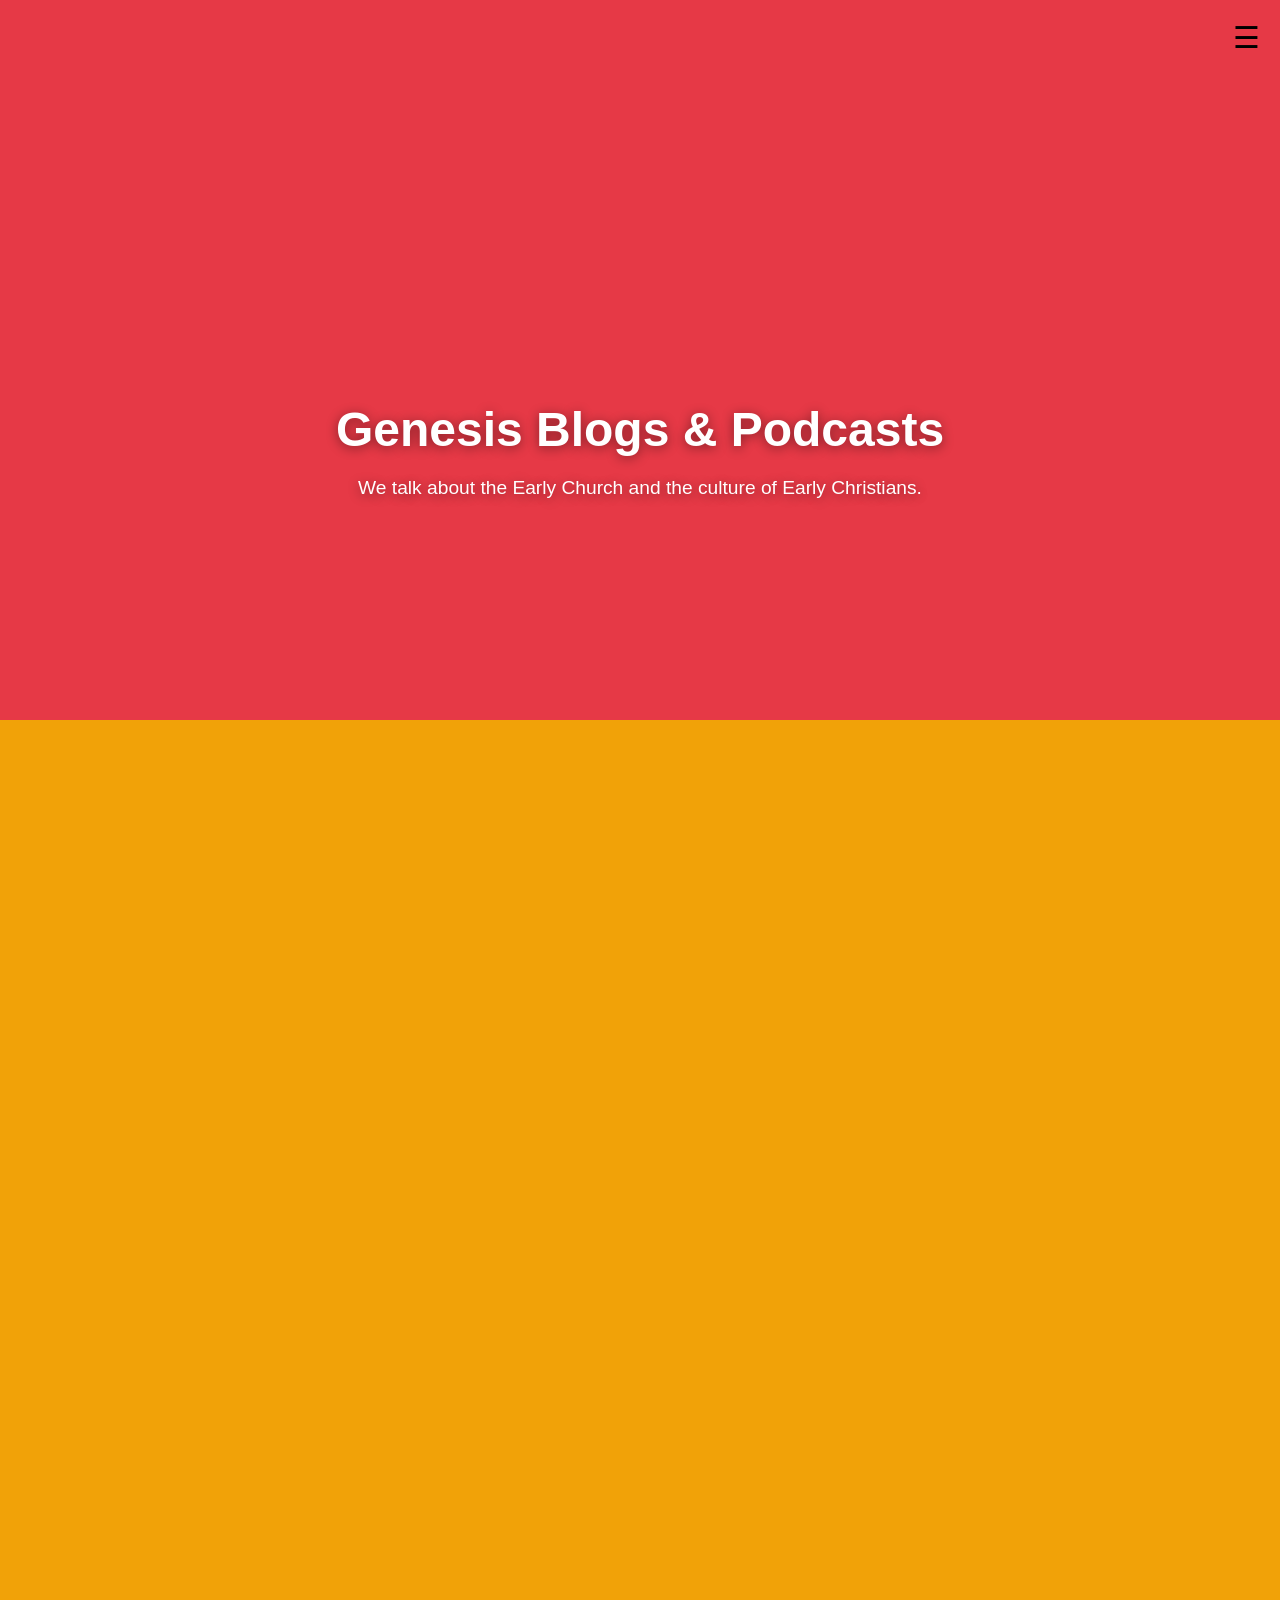
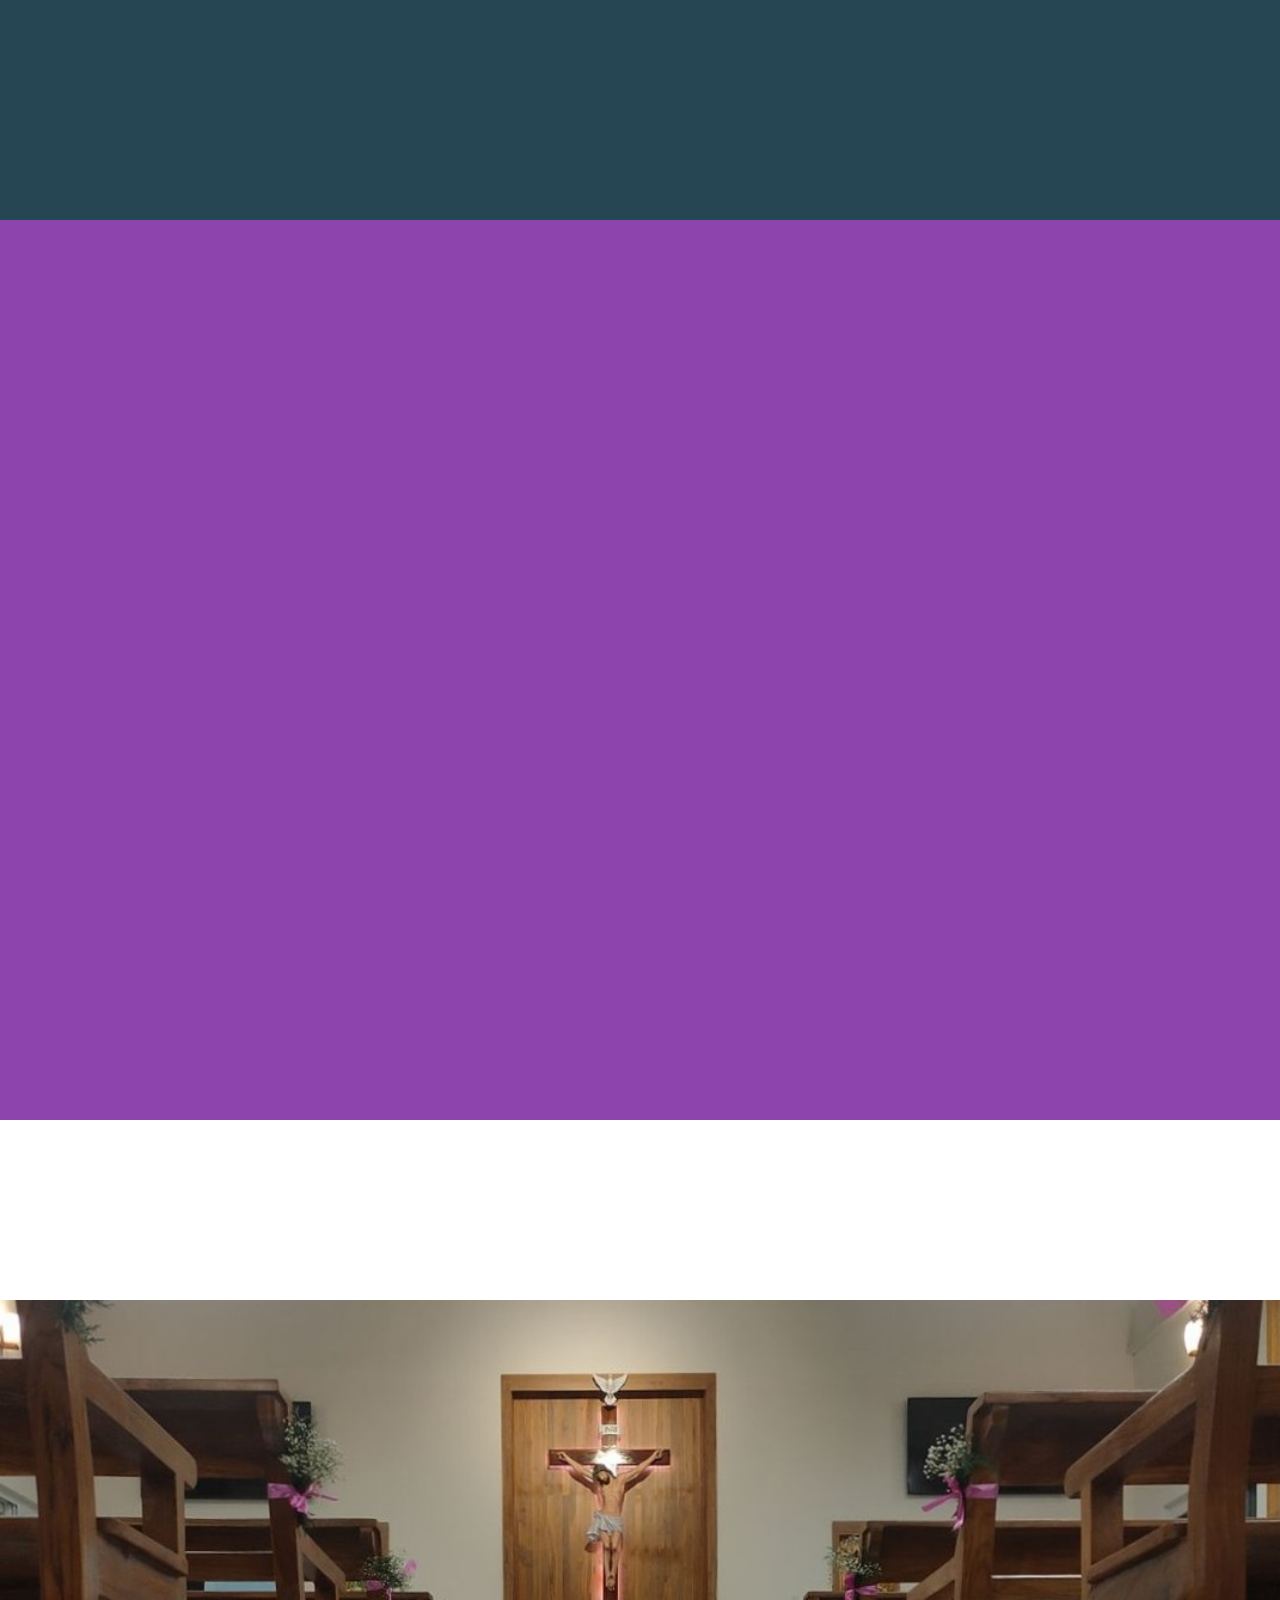
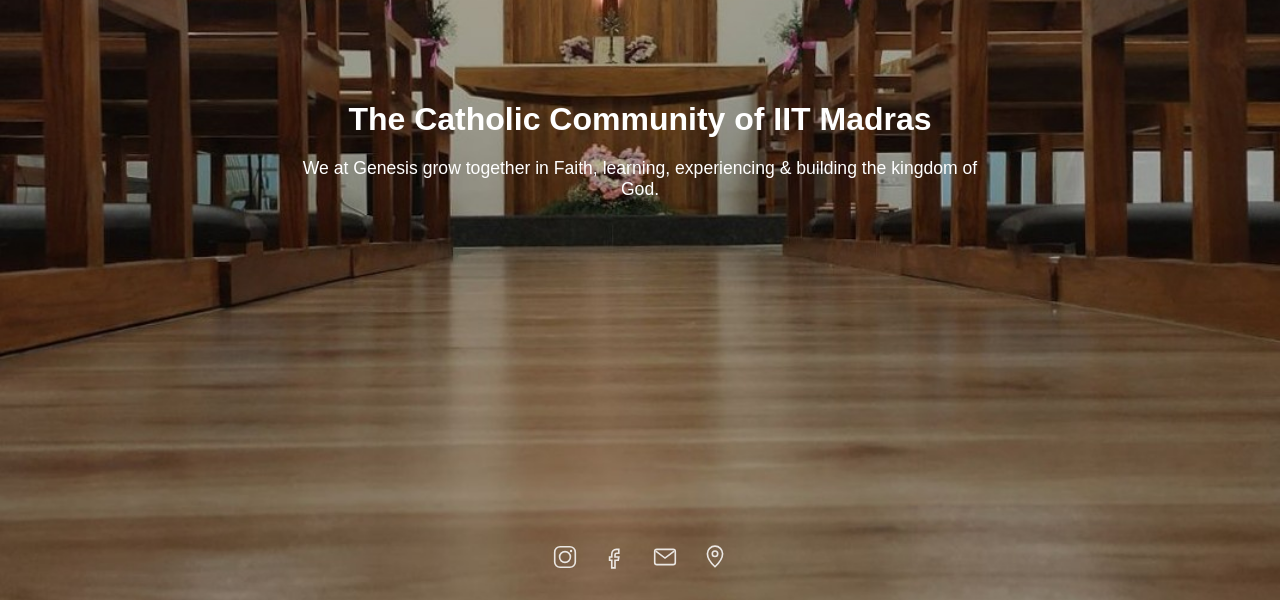
==== index.html @ f33fbad7 "abt_address" ====
<!--
<!DOCTYPE html>
<html>
<head>
    <meta charset="UTF-8">
    <title>My Hosted Website</title>
    <link rel="stylesheet" href="style.css">
</head>
<body>
    <h1>Hello, GitHub Pages! </h1>
    <p>This is a simple website hosted using GitHub Pages.</p>

    <button onclick="sayHello()">Click me</button>

    <script src="script.js"></script>
</body>
</html> 
-->


<!DOCTYPE html>
<html lang="en">
<head>
  <meta charset="UTF-8" />
  <meta name="viewport" content="width=device-width, initial-scale=1.0"/>
  <title>Genesis</title>
  <link rel="stylesheet" href="style.css" />
</head>
<body>

  <!-- Navigation Icon -->
  <nav class="navbar">
    <div class="menu-icon" id="menuIcon">&#9776;</div>
    <div class="dropdown-menu" id="dropdownMenu">
      <a href="#home1">Home</a>
      <a href="blogs.html">Blogs</a>
      <a href="hymns.html">Hymns</a>
      <a href="#about">About</a>
    </div>
  </nav>

  <!-- Hero Sections: each panel is a 1920x1080 slice of images/example.png -->
  <section class="hero panel-1" id="home1">
    <h1>Genesis Blogs & Podcasts</h1>
    <p>We talk about the Early Church and the culture of Early Christians.</p>
  </section>
  <section class="hero panel-2"></section>
  <section class="hero panel-3"></section>
  <section class="hero panel-4"></section>
  <section class="hero panel-5"></section>

  <!-- About Section -->
  <section class="about" id="about">
    <h2>The Catholic Community of IIT Madras</h2>
    <p>We at Genesis grow together in Faith, learning, experiencing & building the kingdom of God.</p>

    <div class="social-links">
      <a href="#" class="social-icon" aria-label="Instagram" target="_blank" rel="noopener">
        <svg viewBox="0 0 24 24" fill="none" stroke="currentColor" stroke-width="1.5">
          <rect x="2.5" y="2.5" width="19" height="19" rx="5"/>
          <circle cx="12" cy="12" r="5"/>
          <circle cx="17.6" cy="6.4" r="1.1" fill="currentColor" stroke="none"/>
        </svg>
      </a>
      <a href="#" class="social-icon" aria-label="Facebook" target="_blank" rel="noopener">
        <svg viewBox="0 0 24 24" fill="none" stroke="currentColor" stroke-width="1.5">
          <path d="M15.5 8.5h-2a1.5 1.5 0 0 0-1.5 1.5v2h3.5l-.5 3H12v7h-3v-7H7v-3h2v-2.3C9 6.9 10.6 5 13.3 5h2.2v3.5z"/>
        </svg>
      </a>
      <a href="mailto:info@example.com" class="social-icon" aria-label="Email">
        <svg viewBox="0 0 24 24" fill="none" stroke="currentColor" stroke-width="1.5">
          <rect x="2.5" y="5" width="19" height="14" rx="2"/>
          <path d="M3.5 6.5 12 13l8.5-6.5"/>
        </svg>
      </a>
      <a href="#" class="social-icon" aria-label="Location">
        <svg viewBox="0 0 24 24" fill="none" stroke="currentColor" stroke-width="1.5">
          <path d="M12 21s7-6.5 7-12a7 7 0 1 0-14 0c0 5.5 7 12 7 12z"/>
          <circle cx="12" cy="9" r="2.5"/>
        </svg>
      </a>
    </div>
  </section>

  <script src="script.js"></script>
</body>
</html>
---- style.css ----
/*
body {
    font-family: Arial, sans-serif;
    background-color: #f7f7f7;
    padding: 2rem;
    text-align: center;
}

h1 {
    color: #007acc;
}
*/
/* Reset & Base Styles */



/* Reset */
* {
  margin: 0;
  padding: 0;
  box-sizing: border-box;
}

body, html {
  height: 100%;
  font-family: Arial, sans-serif;
  scroll-behavior: smooth;
}

/* Navbar */
.navbar {
  position: fixed;
  top: 0;
  right: 0;
  padding: 20px;
  z-index: 400;
}
.menu-icon {
  font-size: 30px;
  cursor: pointer;
}

/* Full-page Dropdown Menu */
.dropdown-menu {
  display: none;  /* Hidden initially */
  position: fixed;
  top: 0;
  left: 0;
  width: 100%;
  height: 100vh;
  background-color: rgba(50, 50, 50, 0.95); /* Gray overlay */
  z-index: 350;
  padding-top: 100px;
  flex-direction: column;
  align-items: center;
  justify-content: flex-start;
  overflow-y: auto;
}

/* Dropdown links */
.dropdown-menu a {
  color: white;
  font-size: 1.5em;
  padding: 15px 0;
  text-decoration: none;
  width: 80%;
  text-align: center;
  border-bottom: none;  /* Remove lines between chapter links */
  transition: background 0.3s, color 0.3s;
}

.dropdown-menu a:hover {
  background-color: rgba(255, 255, 255, 0.2);
  color: #fff;
}

/* Hero Sections */
.hero {
  height: 100vh;
  display: flex;
  flex-direction: column;
  justify-content: center;
  align-items: center;
  text-align: center;
  padding: 20px;
}
.hero h1 {
  font-size: 3em;
  margin-bottom: 20px;
}
.hero p {
  font-size: 1.2em;
}

/* Hero panels: each is a 1920x1080 slice of images/example.png, stacked
   vertically so the page's normal scroll reveals one color per panel.
   background-size is expressed in vw so the image aspect ratio (16:9)
   never distorts regardless of viewport size. */
.hero {
  background-image: url('images/example.png');
  background-repeat: no-repeat;
  background-size: 100vw 281.25vw; /* 5 panels tall, matches image aspect */
  color: #fff;
  text-shadow: 0 2px 12px rgba(0, 0, 0, 0.45);
}
.panel-1 { background-position: 0 0; }
.panel-2 { background-position: 0 -56.25vw; }
.panel-3 { background-position: 0 -112.5vw; }
.panel-4 { background-position: 0 -168.75vw; }
.panel-5 { background-position: 0 -225vw; }

/* Different background colors for each hero section */
.hero1 { background-color: #1fa7b5; }   
.hero2 { background-color: #1f68b5; }   
.hero3 { background-color: #5e47a6; }   
.hero4 { background-color: #9047a6; }   
.hero5 { background-color: #ad538c; }
.hero6 { background-color: #c15f5c; }
.hero7 { background-color: #c98243; }

/* About Section */
.about {
  background-image: url('images/background_about.jpeg');
  background-size: cover;
  background-position: center;
  background-repeat: no-repeat;
  height: 100vh;
  display: flex;
  flex-direction: column;
  justify-content: center;
  align-items: center;
  text-align: center;
  padding: 40px;
  color: white;
  position: relative;
}
.about h2 {
  font-size: 2em;
  margin-bottom: 20px;
}
.about p {
  font-size: 1.1em;
  max-width: 700px;
  margin: 0 auto;
}

/* Social icons: bottom-center of the About section */
.social-links {
  position: absolute;
  bottom: 30px;
  left: 50%;
  transform: translateX(-50%);
  display: flex;
  gap: 24px;
}

.social-icon {
  color: white;
  opacity: 0.85;
  transition: opacity 0.3s ease, transform 0.3s ease;
}

.social-icon:hover {
  opacity: 1;
  transform: translateY(-3px);
}

.social-icon svg {
  width: 26px;
  height: 26px;
  display: block;
}

/* Chapter Links (inside dropdown now) */
.chapter-links {
  margin-top: 30px;
  display: flex;
  flex-direction: column;
  gap: 15px;
}

.chapter-links a {
  padding: 12px 20px;
  background-color: rgba(255, 255, 255, 0.2);
  border: 2px solid white;
  border-radius: 8px;
  color: white;
  text-decoration: none;
  font-weight: bold;
  transition: all 0.3s ease;
}

.chapter-links a:hover {
  background-color: white;
  color: #333;
}

/* Chapter title link on the hero sections */
.hero h1 a {
  color: inherit;
  text-decoration: none;
  border-bottom: 2px solid rgba(255, 255, 255, 0.6);
  transition: border-color 0.3s, opacity 0.3s;
}

.hero h1 a:hover {
  opacity: 0.85;
  border-color: #fff;
}

/* Blog Page */
.blog-page {
  max-width: 800px;
  margin: 0 auto;
  padding: 100px 20px 60px;
  color: #222;
  line-height: 1.7;
}

.blog-page h1 {
  font-size: 2.2em;
  margin-bottom: 30px;
  color: #1f68b5;
}

.blog-page p {
  margin-bottom: 20px;
  font-size: 1.05em;
}

.back-link {
  display: inline-block;
  margin-bottom: 20px;
  color: #1f68b5;
  text-decoration: none;
  font-weight: bold;
}

.back-link:hover {
  text-decoration: underline;
}

.download-button {
  display: inline-block;
  margin-top: 10px;
  padding: 14px 24px;
  background-color: #1f68b5;
  border-radius: 8px;
  color: white;
  text-decoration: none;
  font-weight: bold;
  transition: background-color 0.3s ease;
}

.download-button:hover {
  background-color: #17517f;
}
---- style.css ----
/*
body {
    font-family: Arial, sans-serif;
    background-color: #f7f7f7;
    padding: 2rem;
    text-align: center;
}

h1 {
    color: #007acc;
}
*/
/* Reset & Base Styles */



/* Reset */
* {
  margin: 0;
  padding: 0;
  box-sizing: border-box;
}

body, html {
  height: 100%;
  font-family: Arial, sans-serif;
  scroll-behavior: smooth;
}

/* Navbar */
.navbar {
  position: fixed;
  top: 0;
  right: 0;
  padding: 20px;
  z-index: 400;
}
.menu-icon {
  font-size: 30px;
  cursor: pointer;
}

/* Full-page Dropdown Menu */
.dropdown-menu {
  display: none;  /* Hidden initially */
  position: fixed;
  top: 0;
  left: 0;
  width: 100%;
  height: 100vh;
  background-color: rgba(50, 50, 50, 0.95); /* Gray overlay */
  z-index: 350;
  padding-top: 100px;
  flex-direction: column;
  align-items: center;
  justify-content: flex-start;
  overflow-y: auto;
}

/* Dropdown links */
.dropdown-menu a {
  color: white;
  font-size: 1.5em;
  padding: 15px 0;
  text-decoration: none;
  width: 80%;
  text-align: center;
  border-bottom: none;  /* Remove lines between chapter links */
  transition: background 0.3s, color 0.3s;
}

.dropdown-menu a:hover {
  background-color: rgba(255, 255, 255, 0.2);
  color: #fff;
}

/* Hero Sections */
.hero {
  height: 100vh;
  display: flex;
  flex-direction: column;
  justify-content: center;
  align-items: center;
  text-align: center;
  padding: 20px;
}
.hero h1 {
  font-size: 3em;
  margin-bottom: 20px;
}
.hero p {
  font-size: 1.2em;
}

/* Hero panels: each is a 1920x1080 slice of images/example.png, stacked
   vertically so the page's normal scroll reveals one color per panel.
   background-size is expressed in vw so the image aspect ratio (16:9)
   never distorts regardless of viewport size. */
.hero {
  background-image: url('images/example.png');
  background-repeat: no-repeat;
  background-size: 100vw 281.25vw; /* 5 panels tall, matches image aspect */
  color: #fff;
  text-shadow: 0 2px 12px rgba(0, 0, 0, 0.45);
}
.panel-1 { background-position: 0 0; }
.panel-2 { background-position: 0 -56.25vw; }
.panel-3 { background-position: 0 -112.5vw; }
.panel-4 { background-position: 0 -168.75vw; }
.panel-5 { background-position: 0 -225vw; }

/* Different background colors for each hero section */
.hero1 { background-color: #1fa7b5; }   
.hero2 { background-color: #1f68b5; }   
.hero3 { background-color: #5e47a6; }   
.hero4 { background-color: #9047a6; }   
.hero5 { background-color: #ad538c; }
.hero6 { background-color: #c15f5c; }
.hero7 { background-color: #c98243; }

/* About Section */
.about {
  background-image: url('images/background_about.jpeg');
  background-size: cover;
  background-position: center;
  background-repeat: no-repeat;
  height: 100vh;
  display: flex;
  flex-direction: column;
  justify-content: center;
  align-items: center;
  text-align: center;
  padding: 40px;
  color: white;
  position: relative;
}
.about h2 {
  font-size: 2em;
  margin-bottom: 20px;
}
.about p {
  font-size: 1.1em;
  max-width: 700px;
  margin: 0 auto;
}

/* Social icons: bottom-center of the About section */
.social-links {
  position: absolute;
  bottom: 30px;
  left: 50%;
  transform: translateX(-50%);
  display: flex;
  gap: 24px;
}

.social-icon {
  color: white;
  opacity: 0.85;
  transition: opacity 0.3s ease, transform 0.3s ease;
}

.social-icon:hover {
  opacity: 1;
  transform: translateY(-3px);
}

.social-icon svg {
  width: 26px;
  height: 26px;
  display: block;
}

/* Chapter Links (inside dropdown now) */
.chapter-links {
  margin-top: 30px;
  display: flex;
  flex-direction: column;
  gap: 15px;
}

.chapter-links a {
  padding: 12px 20px;
  background-color: rgba(255, 255, 255, 0.2);
  border: 2px solid white;
  border-radius: 8px;
  color: white;
  text-decoration: none;
  font-weight: bold;
  transition: all 0.3s ease;
}

.chapter-links a:hover {
  background-color: white;
  color: #333;
}

/* Chapter title link on the hero sections */
.hero h1 a {
  color: inherit;
  text-decoration: none;
  border-bottom: 2px solid rgba(255, 255, 255, 0.6);
  transition: border-color 0.3s, opacity 0.3s;
}

.hero h1 a:hover {
  opacity: 0.85;
  border-color: #fff;
}

/* Blog Page */
.blog-page {
  max-width: 800px;
  margin: 0 auto;
  padding: 100px 20px 60px;
  color: #222;
  line-height: 1.7;
}

.blog-page h1 {
  font-size: 2.2em;
  margin-bottom: 30px;
  color: #1f68b5;
}

.blog-page p {
  margin-bottom: 20px;
  font-size: 1.05em;
}

.back-link {
  display: inline-block;
  margin-bottom: 20px;
  color: #1f68b5;
  text-decoration: none;
  font-weight: bold;
}

.back-link:hover {
  text-decoration: underline;
}

.download-button {
  display: inline-block;
  margin-top: 10px;
  padding: 14px 24px;
  background-color: #1f68b5;
  border-radius: 8px;
  color: white;
  text-decoration: none;
  font-weight: bold;
  transition: background-color 0.3s ease;
}

.download-button:hover {
  background-color: #17517f;
}
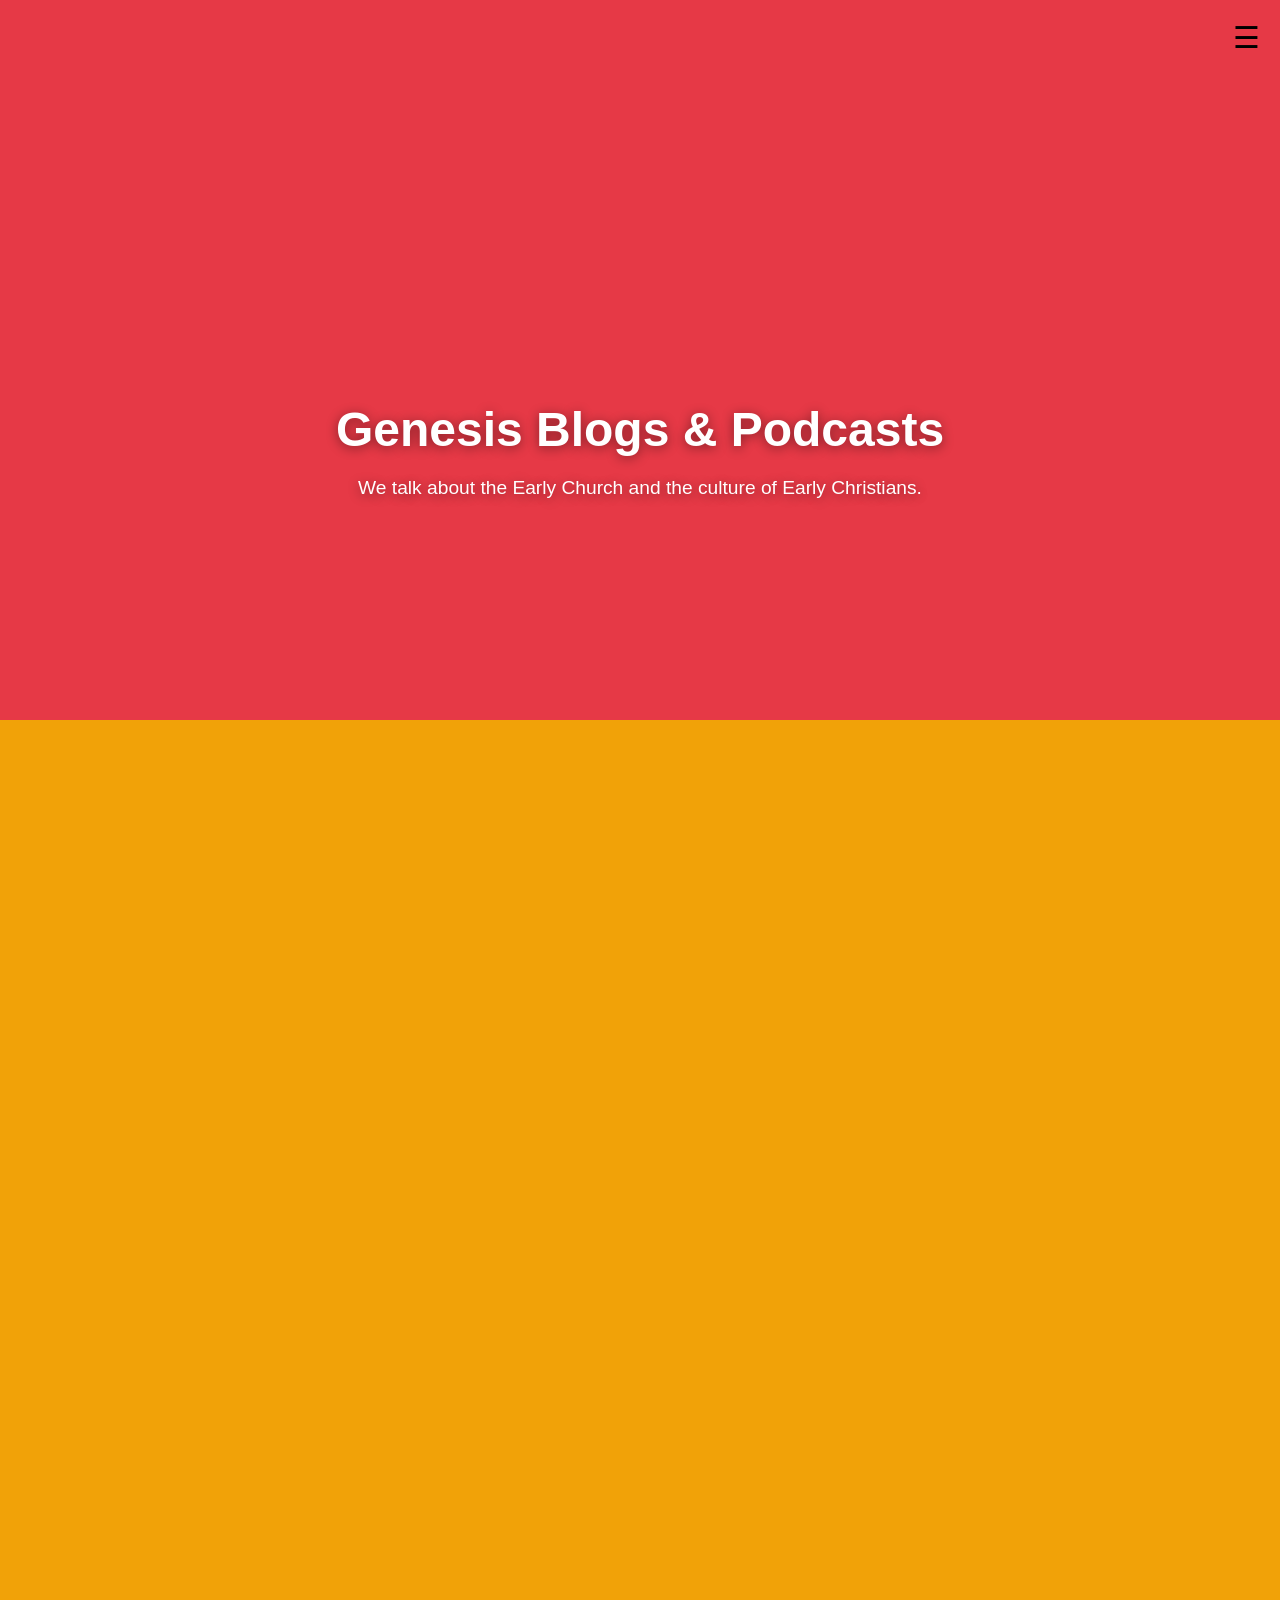
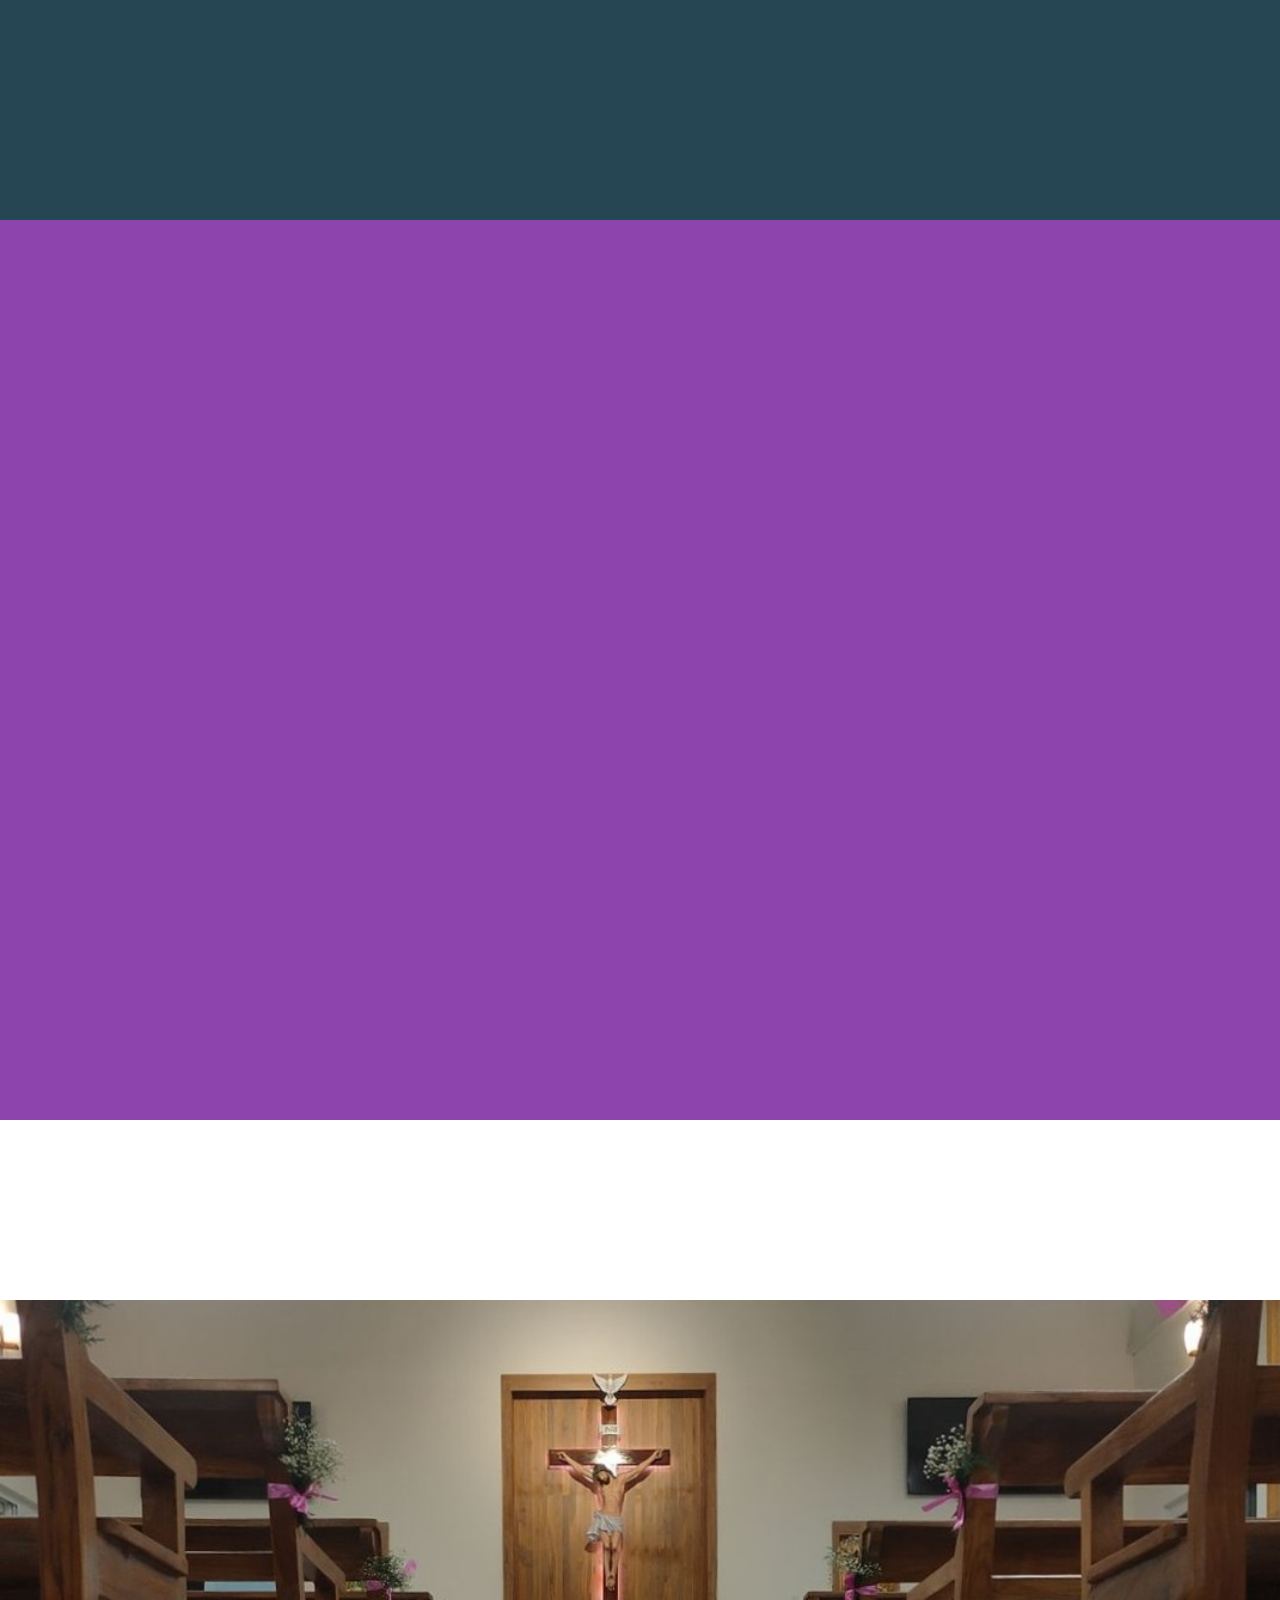
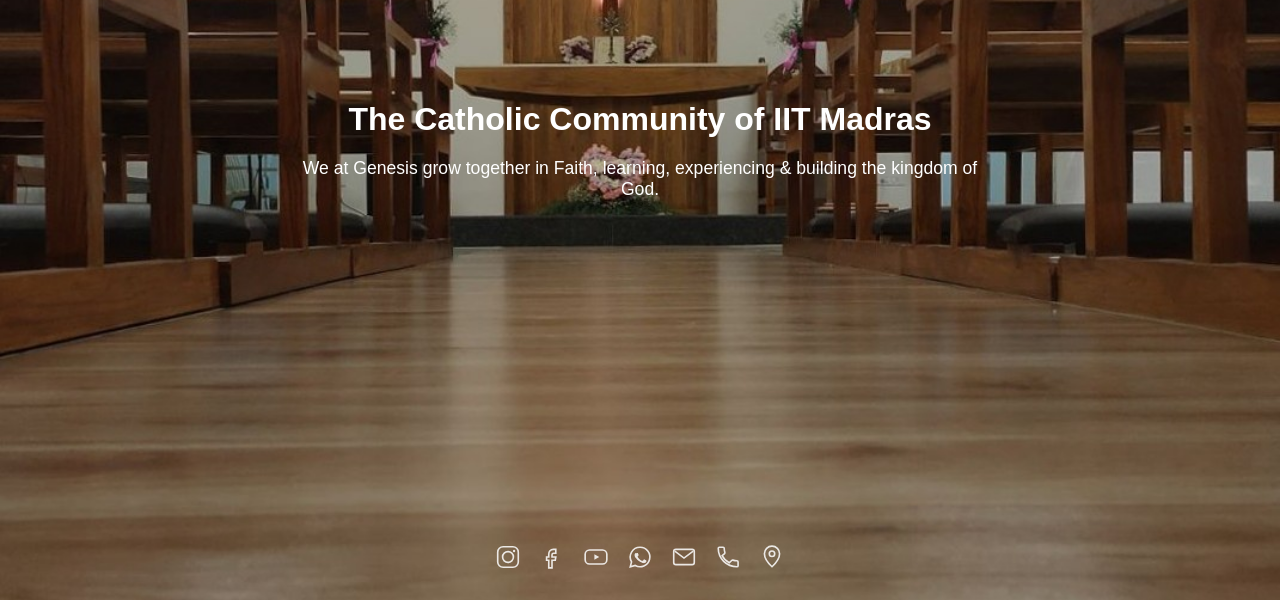
==== commit 1199c302: "add_contact" ====
--- a/index.html
+++ b/index.html
@@ -67,10 +67,27 @@
           <path d="M15.5 8.5h-2a1.5 1.5 0 0 0-1.5 1.5v2h3.5l-.5 3H12v7h-3v-7H7v-3h2v-2.3C9 6.9 10.6 5 13.3 5h2.2v3.5z"/>
         </svg>
       </a>
+      <a href="#" class="social-icon" aria-label="YouTube" target="_blank" rel="noopener">
+        <svg viewBox="0 0 24 24" fill="none" stroke="currentColor" stroke-width="1.5">
+          <rect x="2" y="5.5" width="20" height="13" rx="4"/>
+          <path d="M10.5 9.5v5l4.5-2.5z" fill="currentColor" stroke="none"/>
+        </svg>
+      </a>
+      <a href="#" class="social-icon" aria-label="WhatsApp" target="_blank" rel="noopener">
+        <svg viewBox="0 0 24 24" fill="none" stroke="currentColor" stroke-width="1.5">
+          <path d="M12 3a9 9 0 0 0-7.8 13.5L3 21l4.6-1.2A9 9 0 1 0 12 3z"/>
+          <path d="M8.5 8.7c.2-.5.4-.5.6-.5h.5c.2 0 .4 0 .5.3.2.4.6 1.4.6 1.5.1.1.1.3 0 .4-.1.2-.2.3-.3.4-.1.2-.3.3-.4.5-.1.2-.3.3-.1.6.2.3.8 1.3 1.7 2.1 1.2 1 2.1 1.4 2.4 1.5.3.1.5.1.6-.1.2-.2.7-.8.9-1.1.2-.2.4-.2.6-.1l1.4.7c.2.1.4.2.4.3.1.2.1.9-.2 1.4-.3.6-1.5 1.1-2.1 1.1-.6 0-1.4-.1-3.2-1-2.6-1.2-4.2-3.7-4.4-3.9-.1-.2-1-1.3-1-2.5 0-1.2.6-1.7.8-2z" fill="currentColor" stroke="none"/>
+        </svg>
+      </a>
       <a href="mailto:info@example.com" class="social-icon" aria-label="Email">
         <svg viewBox="0 0 24 24" fill="none" stroke="currentColor" stroke-width="1.5">
           <rect x="2.5" y="5" width="19" height="14" rx="2"/>
           <path d="M3.5 6.5 12 13l8.5-6.5"/>
+        </svg>
+      </a>
+      <a href="tel:+910000000000" class="social-icon" aria-label="Phone">
+        <svg viewBox="0 0 24 24" fill="none" stroke="currentColor" stroke-width="1.5">
+          <path d="M6.6 10.8c1.4 2.8 3.8 5.2 6.6 6.6l2.2-2.2c.3-.3.7-.4 1.1-.3 1.2.4 2.5.6 3.8.6.6 0 1 .4 1 1V20c0 .6-.4 1-1 1C10.6 21 3 13.4 3 4c0-.6.4-1 1-1h3.5c.6 0 1 .4 1 1 0 1.3.2 2.6.6 3.8.1.4 0 .8-.3 1.1L6.6 10.8z"/>
         </svg>
       </a>
       <a href="#" class="social-icon" aria-label="Location">
--- a/style.css
+++ b/style.css
@@ -151,7 +151,11 @@
   left: 50%;
   transform: translateX(-50%);
   display: flex;
-  gap: 24px;
+  flex-wrap: wrap;
+  justify-content: center;
+  gap: 18px;
+  width: 90%;
+  max-width: 420px;
 }
 
 .social-icon {
--- a/style.css
+++ b/style.css
@@ -151,7 +151,11 @@
   left: 50%;
   transform: translateX(-50%);
   display: flex;
-  gap: 24px;
+  flex-wrap: wrap;
+  justify-content: center;
+  gap: 18px;
+  width: 90%;
+  max-width: 420px;
 }
 
 .social-icon {
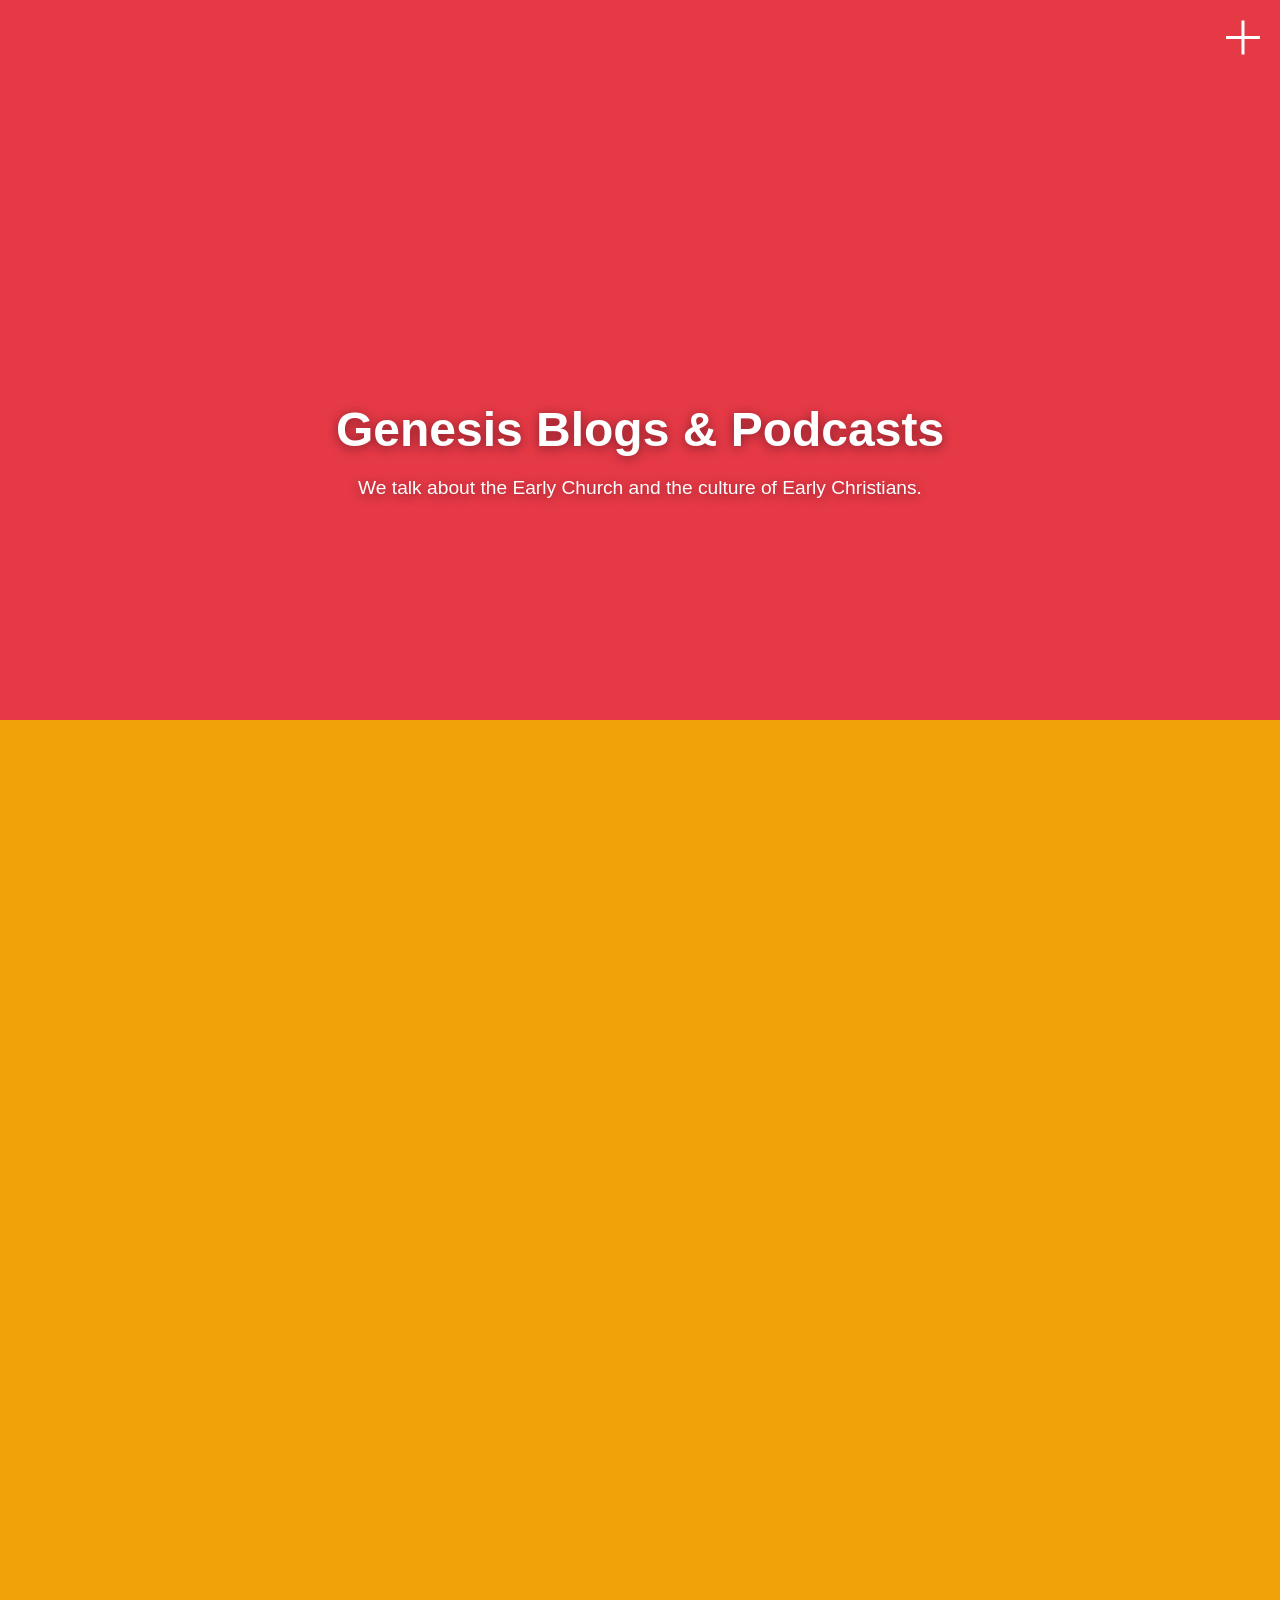
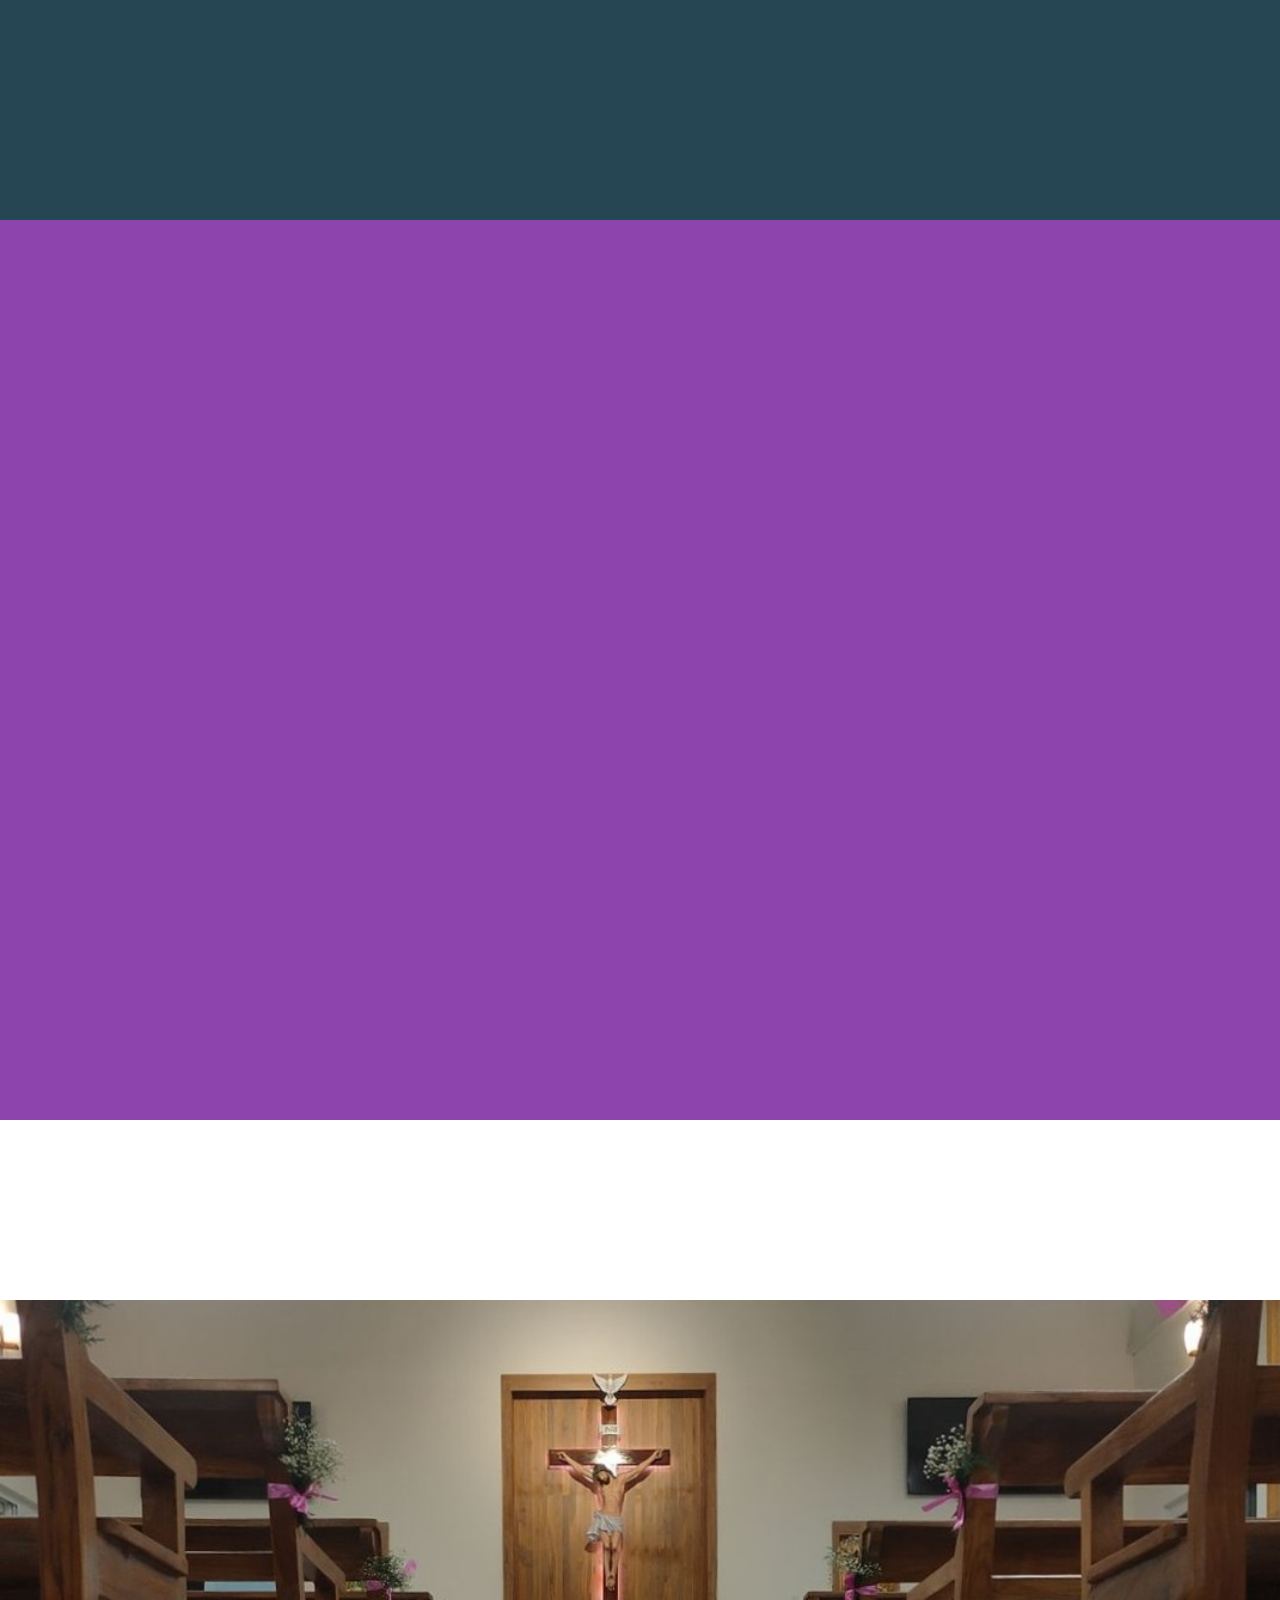
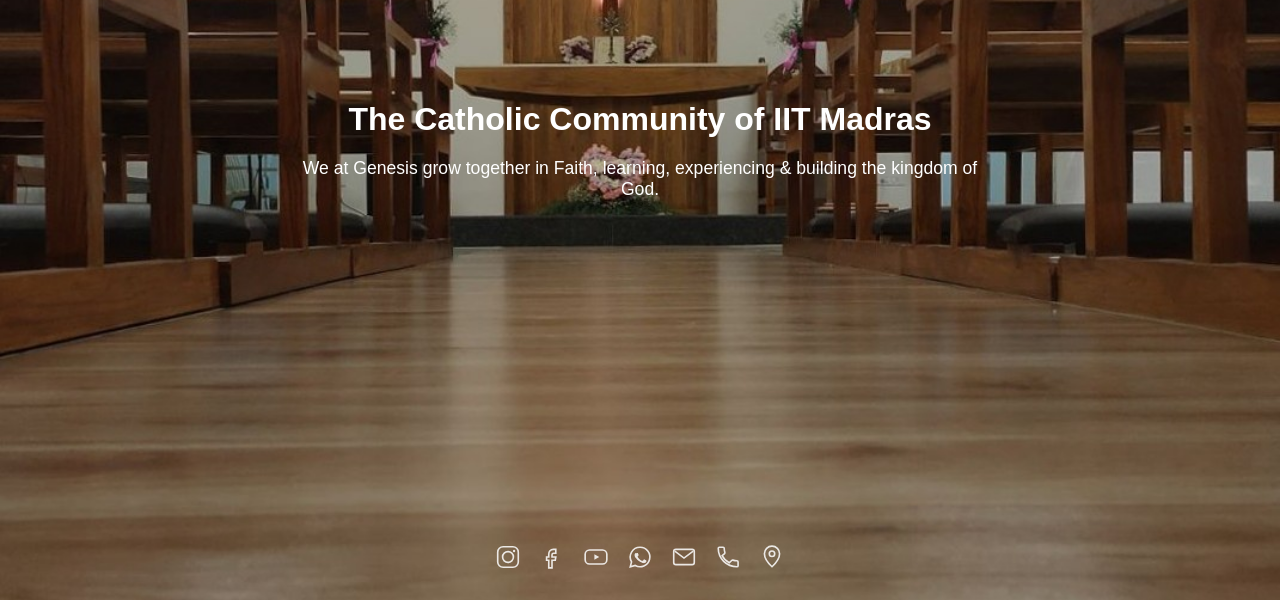
==== commit f0bd6701: "dropdown mod" ====
--- a/index.html
+++ b/index.html
@@ -30,7 +30,7 @@
 
   <!-- Navigation Icon -->
   <nav class="navbar">
-    <div class="menu-icon" id="menuIcon">&#9776;</div>
+    <div class="menu-icon" id="menuIcon"><span></span><span></span></div>
     <div class="dropdown-menu" id="dropdownMenu">
       <a href="#home1">Home</a>
       <a href="blogs.html">Blogs</a>
--- a/style.css
+++ b/style.css
@@ -35,43 +35,89 @@
   padding: 20px;
   z-index: 400;
 }
+
+/* Menu icon: two bars forming a "+", rotating into an "x" when active */
 .menu-icon {
-  font-size: 30px;
+  width: 34px;
+  height: 34px;
+  position: relative;
   cursor: pointer;
-}
-
-/* Full-page Dropdown Menu */
+  transition: transform 0.5s ease-in-out;
+}
+.menu-icon span {
+  display: block;
+  position: absolute;
+  top: 50%;
+  left: 0;
+  width: 100%;
+  height: 3px;
+  margin-top: -1.5px;
+  background: #fff;
+}
+.menu-icon span:nth-child(2) {
+  transform: rotate(90deg);
+}
+.menu-icon.active {
+  transform: rotate(45deg);
+}
+
+/* Full-screen Dropdown Menu */
 .dropdown-menu {
-  display: none;  /* Hidden initially */
+  display: flex;
   position: fixed;
   top: 0;
   left: 0;
   width: 100%;
   height: 100vh;
-  background-color: rgba(50, 50, 50, 0.95); /* Gray overlay */
+  background-color: rgba(20, 20, 24, 0.94); /* Dark overlay */
   z-index: 350;
-  padding-top: 100px;
   flex-direction: column;
-  align-items: center;
-  justify-content: flex-start;
+  align-items: flex-start;
+  justify-content: center;
+  padding: 0 10%;
   overflow-y: auto;
+  transform: translateY(-100%);
+  transition: transform 0.6s ease-in-out;
+  pointer-events: none;
+}
+
+.dropdown-menu.active {
+  transform: translateY(0);
+  pointer-events: auto;
 }
 
 /* Dropdown links */
 .dropdown-menu a {
   color: white;
-  font-size: 1.5em;
-  padding: 15px 0;
-  text-decoration: none;
-  width: 80%;
-  text-align: center;
-  border-bottom: none;  /* Remove lines between chapter links */
-  transition: background 0.3s, color 0.3s;
+  font-size: 3em;
+  text-transform: uppercase;
+  font-weight: 500;
+  letter-spacing: -0.01em;
+  line-height: 1.3;
+  text-decoration: none;
+  opacity: 0;
+  transform: translateY(20px);
+  transition: color 0.3s ease-in-out, opacity 0.5s ease, transform 0.5s ease;
+}
+
+.dropdown-menu a:nth-child(1) { transition-delay: 0.1s; }
+.dropdown-menu a:nth-child(2) { transition-delay: 0.2s; }
+.dropdown-menu a:nth-child(3) { transition-delay: 0.3s; }
+.dropdown-menu a:nth-child(4) { transition-delay: 0.4s; }
+
+.dropdown-menu.active a {
+  opacity: 1;
+  transform: translateY(0);
 }
 
 .dropdown-menu a:hover {
-  background-color: rgba(255, 255, 255, 0.2);
-  color: #fff;
+  color: #1f68b5;
+}
+
+@media (max-width: 600px) {
+  .dropdown-menu a {
+    font-size: 2em;
+  }
 }
 
 /* Hero Sections */
--- a/style.css
+++ b/style.css
@@ -35,43 +35,89 @@
   padding: 20px;
   z-index: 400;
 }
+
+/* Menu icon: two bars forming a "+", rotating into an "x" when active */
 .menu-icon {
-  font-size: 30px;
+  width: 34px;
+  height: 34px;
+  position: relative;
   cursor: pointer;
-}
-
-/* Full-page Dropdown Menu */
+  transition: transform 0.5s ease-in-out;
+}
+.menu-icon span {
+  display: block;
+  position: absolute;
+  top: 50%;
+  left: 0;
+  width: 100%;
+  height: 3px;
+  margin-top: -1.5px;
+  background: #fff;
+}
+.menu-icon span:nth-child(2) {
+  transform: rotate(90deg);
+}
+.menu-icon.active {
+  transform: rotate(45deg);
+}
+
+/* Full-screen Dropdown Menu */
 .dropdown-menu {
-  display: none;  /* Hidden initially */
+  display: flex;
   position: fixed;
   top: 0;
   left: 0;
   width: 100%;
   height: 100vh;
-  background-color: rgba(50, 50, 50, 0.95); /* Gray overlay */
+  background-color: rgba(20, 20, 24, 0.94); /* Dark overlay */
   z-index: 350;
-  padding-top: 100px;
   flex-direction: column;
-  align-items: center;
-  justify-content: flex-start;
+  align-items: flex-start;
+  justify-content: center;
+  padding: 0 10%;
   overflow-y: auto;
+  transform: translateY(-100%);
+  transition: transform 0.6s ease-in-out;
+  pointer-events: none;
+}
+
+.dropdown-menu.active {
+  transform: translateY(0);
+  pointer-events: auto;
 }
 
 /* Dropdown links */
 .dropdown-menu a {
   color: white;
-  font-size: 1.5em;
-  padding: 15px 0;
-  text-decoration: none;
-  width: 80%;
-  text-align: center;
-  border-bottom: none;  /* Remove lines between chapter links */
-  transition: background 0.3s, color 0.3s;
+  font-size: 3em;
+  text-transform: uppercase;
+  font-weight: 500;
+  letter-spacing: -0.01em;
+  line-height: 1.3;
+  text-decoration: none;
+  opacity: 0;
+  transform: translateY(20px);
+  transition: color 0.3s ease-in-out, opacity 0.5s ease, transform 0.5s ease;
+}
+
+.dropdown-menu a:nth-child(1) { transition-delay: 0.1s; }
+.dropdown-menu a:nth-child(2) { transition-delay: 0.2s; }
+.dropdown-menu a:nth-child(3) { transition-delay: 0.3s; }
+.dropdown-menu a:nth-child(4) { transition-delay: 0.4s; }
+
+.dropdown-menu.active a {
+  opacity: 1;
+  transform: translateY(0);
 }
 
 .dropdown-menu a:hover {
-  background-color: rgba(255, 255, 255, 0.2);
-  color: #fff;
+  color: #1f68b5;
+}
+
+@media (max-width: 600px) {
+  .dropdown-menu a {
+    font-size: 2em;
+  }
 }
 
 /* Hero Sections */
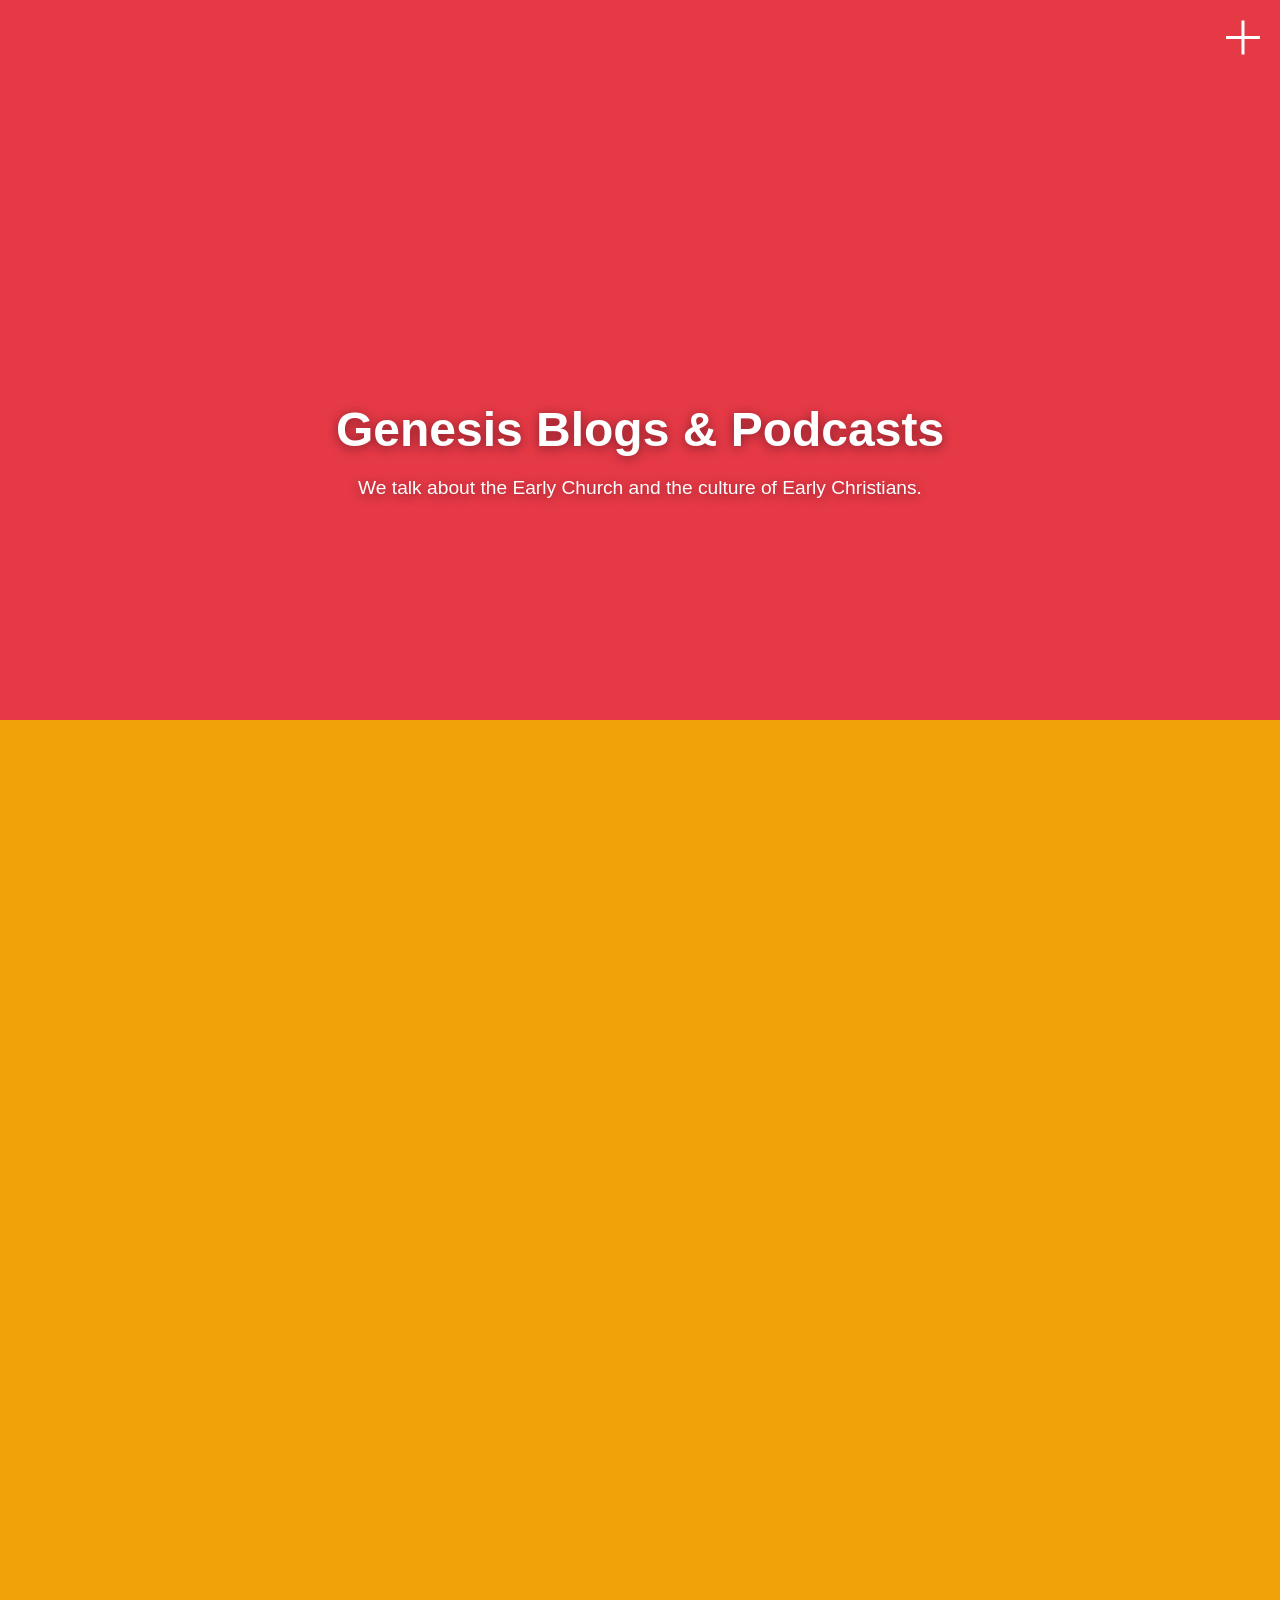
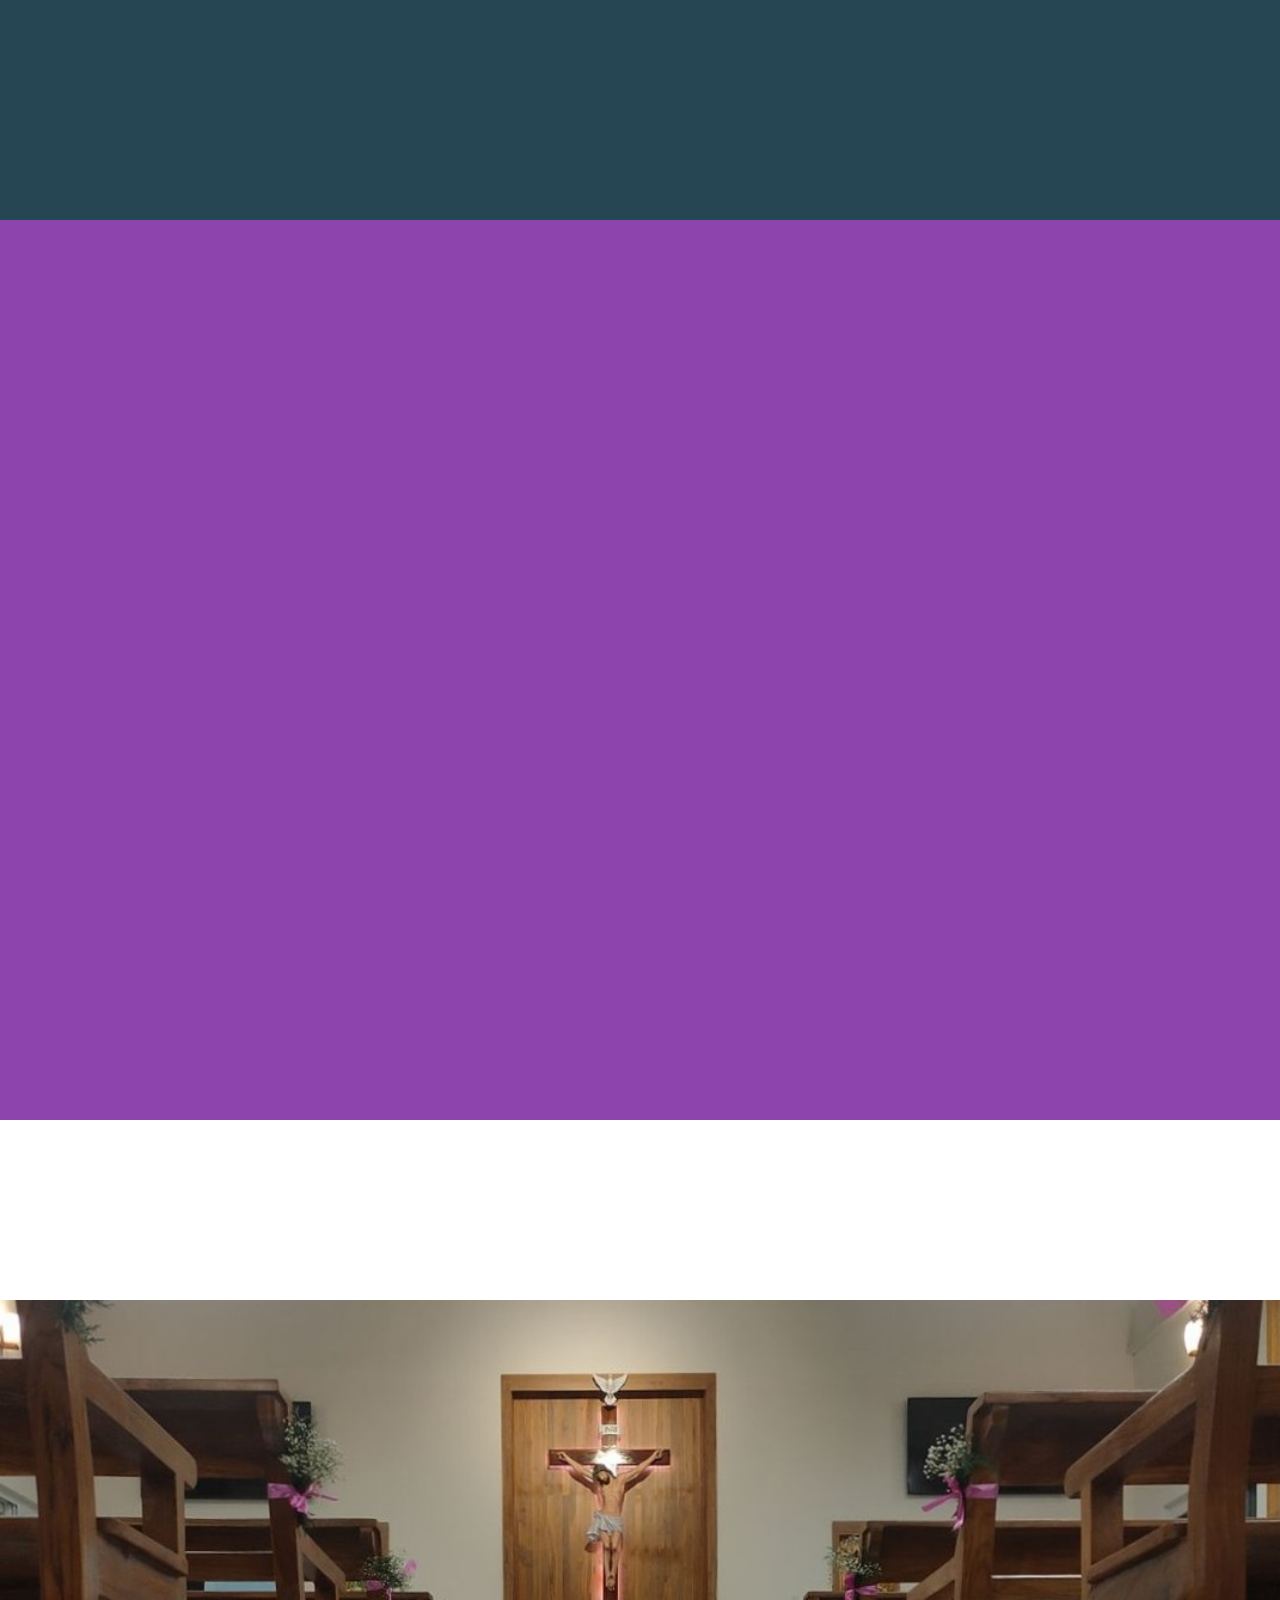
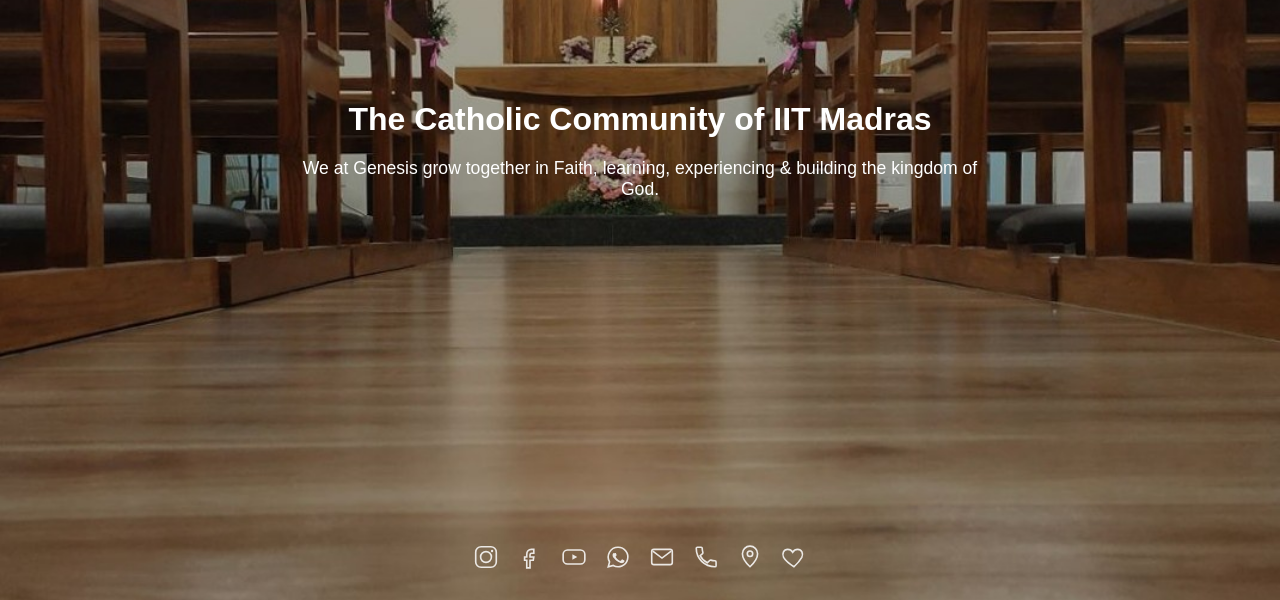
==== commit 03ccd974: "add contribute" ====
--- a/index.html
+++ b/index.html
@@ -96,8 +96,23 @@
           <circle cx="12" cy="9" r="2.5"/>
         </svg>
       </a>
+      <button type="button" class="social-icon" id="contributeIcon" aria-label="Contribute">
+        <svg viewBox="0 0 24 24" fill="none" stroke="currentColor" stroke-width="1.5">
+          <path d="M12 21s-7.2-4.4-9.6-8.6C.7 8.6 2.5 5 6.2 5c2 0 3.6 1.1 4.6 2.6C11.8 6.1 13.4 5 15.4 5c3.7 0 5.5 3.6 3.8 7.4C16.8 16.6 12 21 12 21z"/>
+        </svg>
+      </button>
     </div>
   </section>
+
+  <!-- Contribute Modal -->
+  <div class="contribute-modal" id="contributeModal">
+    <div class="contribute-modal-content">
+      <button type="button" class="contribute-modal-close" id="contributeModalClose" aria-label="Close">&times;</button>
+      <h3>Contribute</h3>
+      <img src="images/gpay.jpg" alt="UPI QR code" class="contribute-qr" />
+      <p class="upi-id">your-upi-id@bank</p>
+    </div>
+  </div>
 
   <script src="script.js"></script>
 </body>
--- a/style.css
+++ b/style.css
@@ -208,6 +208,11 @@
   color: white;
   opacity: 0.85;
   transition: opacity 0.3s ease, transform 0.3s ease;
+  background: none;
+  border: none;
+  padding: 0;
+  font: inherit;
+  cursor: pointer;
 }
 
 .social-icon:hover {
@@ -219,6 +224,71 @@
   width: 26px;
   height: 26px;
   display: block;
+}
+
+/* Contribute Modal */
+.contribute-modal {
+  display: none;
+  position: fixed;
+  top: 0;
+  left: 0;
+  width: 100%;
+  height: 100%;
+  background: rgba(0, 0, 0, 0.7);
+  z-index: 1000;
+  align-items: center;
+  justify-content: center;
+  padding: 20px;
+}
+
+.contribute-modal.active {
+  display: flex;
+}
+
+.contribute-modal-content {
+  position: relative;
+  background: #fff;
+  color: #222;
+  border-radius: 12px;
+  padding: 30px;
+  max-width: 320px;
+  width: 100%;
+  text-align: center;
+}
+
+.contribute-modal-content h3 {
+  margin-bottom: 16px;
+  color: #1f68b5;
+}
+
+.contribute-qr {
+  width: 200px;
+  height: 200px;
+  max-width: 100%;
+  border-radius: 8px;
+  margin-bottom: 16px;
+}
+
+.upi-id {
+  font-weight: bold;
+  font-size: 1.1em;
+  word-break: break-all;
+}
+
+.contribute-modal-close {
+  position: absolute;
+  top: 10px;
+  right: 14px;
+  background: none;
+  border: none;
+  font-size: 1.5em;
+  line-height: 1;
+  cursor: pointer;
+  color: #666;
+}
+
+.contribute-modal-close:hover {
+  color: #222;
 }
 
 /* Chapter Links (inside dropdown now) */
--- a/style.css
+++ b/style.css
@@ -208,6 +208,11 @@
   color: white;
   opacity: 0.85;
   transition: opacity 0.3s ease, transform 0.3s ease;
+  background: none;
+  border: none;
+  padding: 0;
+  font: inherit;
+  cursor: pointer;
 }
 
 .social-icon:hover {
@@ -219,6 +224,71 @@
   width: 26px;
   height: 26px;
   display: block;
+}
+
+/* Contribute Modal */
+.contribute-modal {
+  display: none;
+  position: fixed;
+  top: 0;
+  left: 0;
+  width: 100%;
+  height: 100%;
+  background: rgba(0, 0, 0, 0.7);
+  z-index: 1000;
+  align-items: center;
+  justify-content: center;
+  padding: 20px;
+}
+
+.contribute-modal.active {
+  display: flex;
+}
+
+.contribute-modal-content {
+  position: relative;
+  background: #fff;
+  color: #222;
+  border-radius: 12px;
+  padding: 30px;
+  max-width: 320px;
+  width: 100%;
+  text-align: center;
+}
+
+.contribute-modal-content h3 {
+  margin-bottom: 16px;
+  color: #1f68b5;
+}
+
+.contribute-qr {
+  width: 200px;
+  height: 200px;
+  max-width: 100%;
+  border-radius: 8px;
+  margin-bottom: 16px;
+}
+
+.upi-id {
+  font-weight: bold;
+  font-size: 1.1em;
+  word-break: break-all;
+}
+
+.contribute-modal-close {
+  position: absolute;
+  top: 10px;
+  right: 14px;
+  background: none;
+  border: none;
+  font-size: 1.5em;
+  line-height: 1;
+  cursor: pointer;
+  color: #666;
+}
+
+.contribute-modal-close:hover {
+  color: #222;
 }
 
 /* Chapter Links (inside dropdown now) */
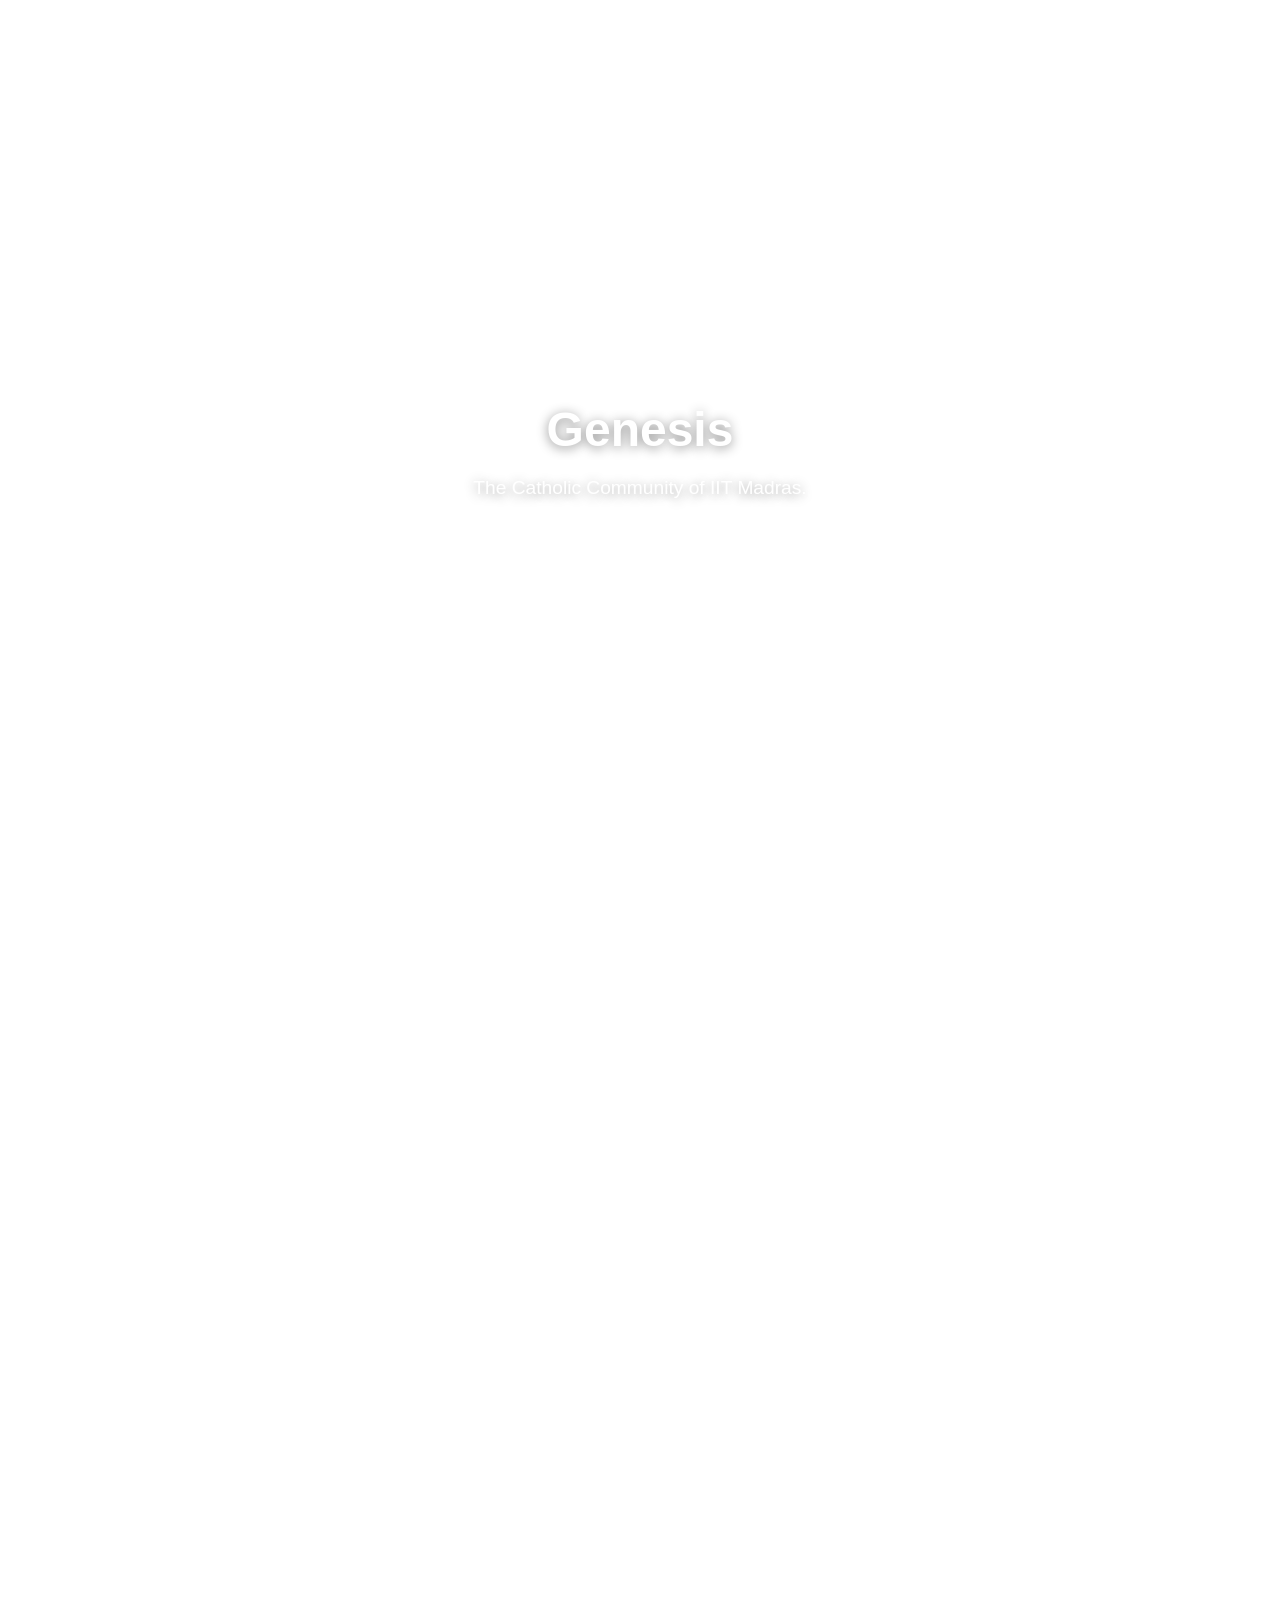
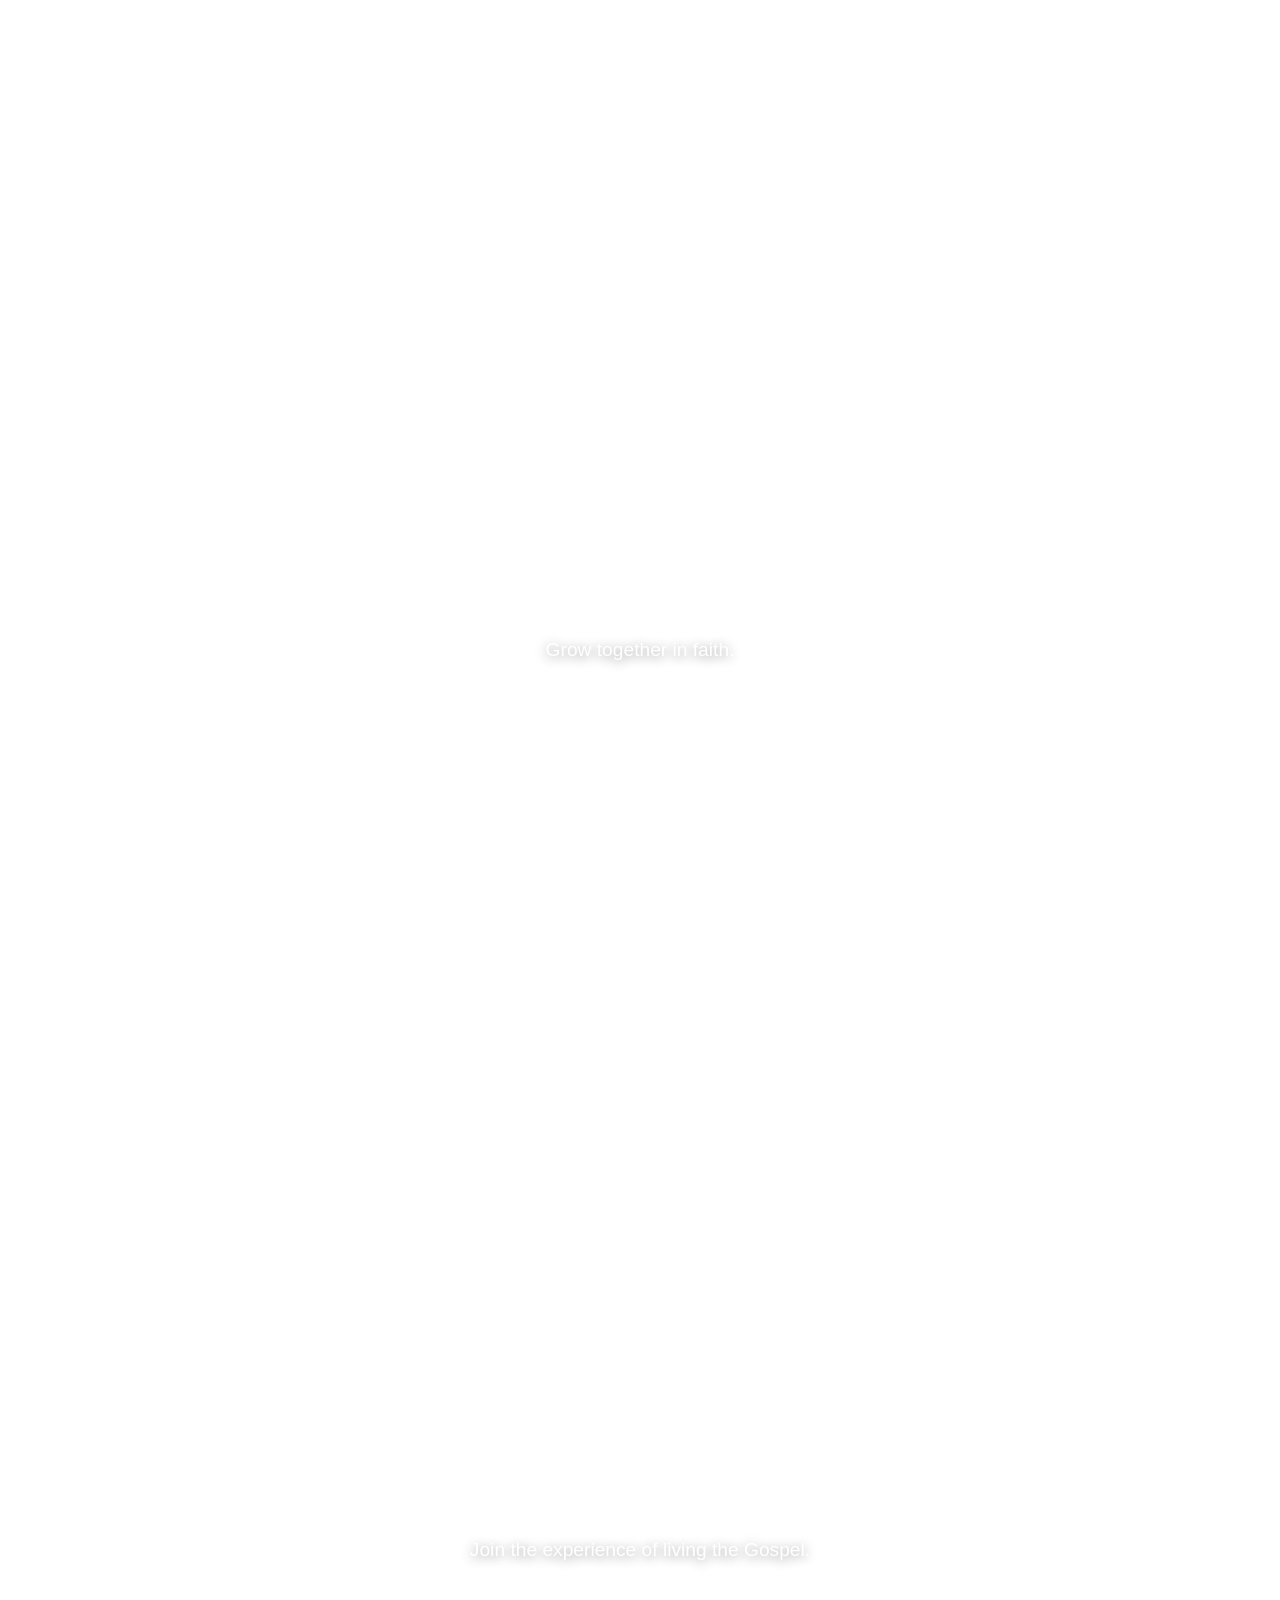
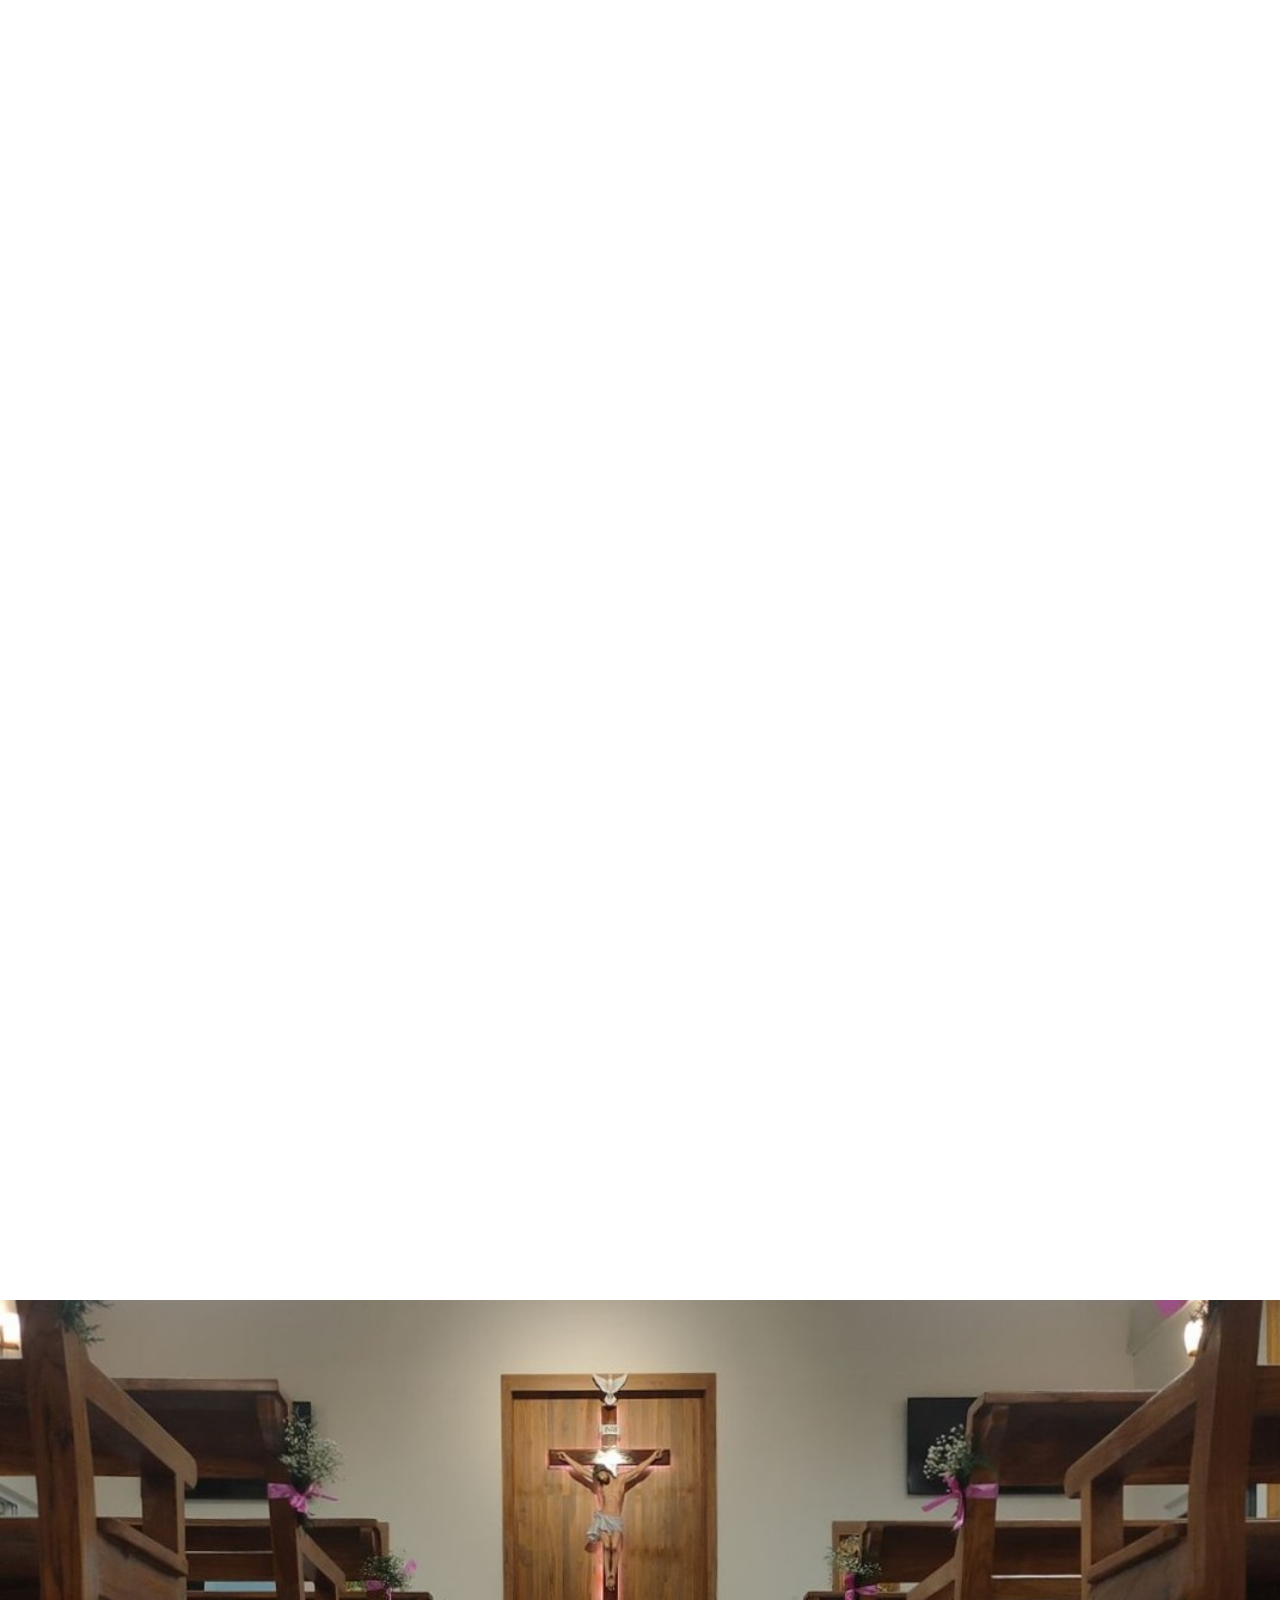
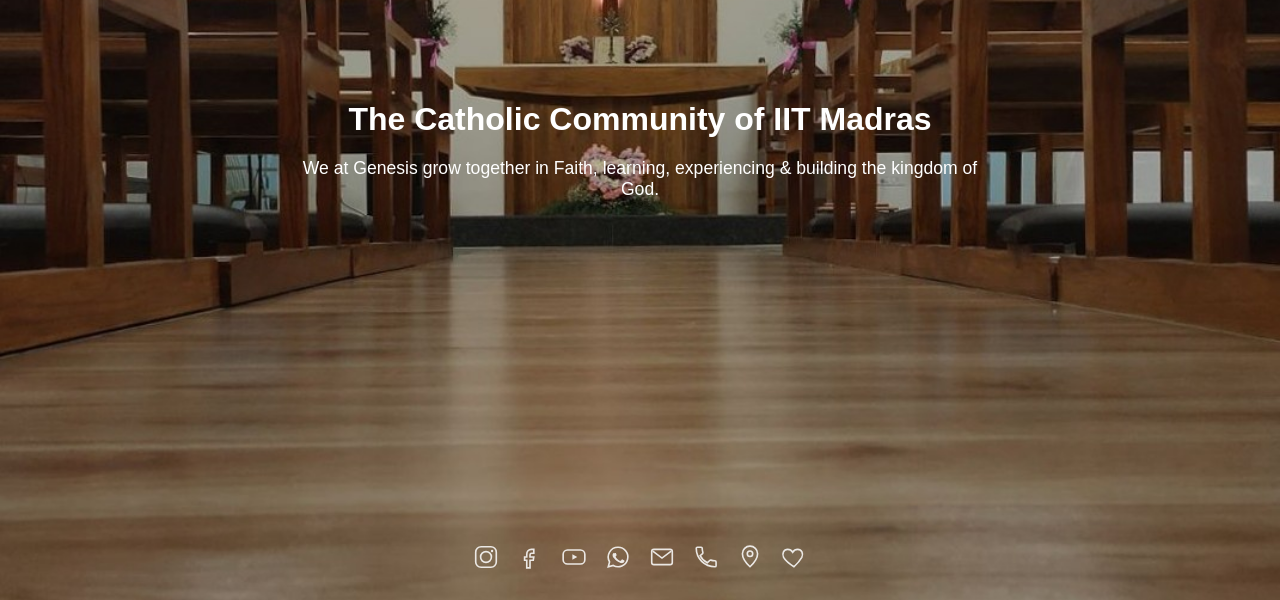
==== commit 167c7459: "movable fonts" ====
--- a/index.html
+++ b/index.html
@@ -41,12 +41,16 @@
 
   <!-- Hero Sections: each panel is a 1920x1080 slice of images/example.png -->
   <section class="hero panel-1" id="home1">
-    <h1>Genesis Blogs & Podcasts</h1>
-    <p>We talk about the Early Church and the culture of Early Christians.</p>
+    <h1>Genesis</h1>
+    <p>The Catholic Community of IIT Madras.</p>
   </section>
   <section class="hero panel-2"></section>
-  <section class="hero panel-3"></section>
-  <section class="hero panel-4"></section>
+  <section class="hero panel-3">
+    <p class="scroll-fade">Grow together in faith.</p>
+  </section>
+  <section class="hero panel-4">
+    <p class="scroll-fade">Join the experience of living the Gospel.</p>
+  </section>
   <section class="hero panel-5"></section>
 
   <!-- About Section -->
--- a/style.css
+++ b/style.css
@@ -138,12 +138,38 @@
   font-size: 1.2em;
 }
 
+.panel-1 h1 {
+  opacity: 0;
+  animation: heroFadeIn 1.6s ease-out forwards;
+}
+
+.panel-1 p {
+  opacity: 0;
+  animation: heroFadeIn 1.6s ease-out forwards;
+  animation-delay: 0.5s;
+}
+
+@keyframes heroFadeIn {
+  from { opacity: 0; }
+  to { opacity: 1; }
+}
+
+/* Scroll-triggered fade in/out text (panel-3, panel-4) */
+.scroll-fade {
+  opacity: 0;
+  transition: opacity 1s ease;
+}
+
+.scroll-fade.in-view {
+  opacity: 1;
+}
+
 /* Hero panels: each is a 1920x1080 slice of images/example.png, stacked
    vertically so the page's normal scroll reveals one color per panel.
    background-size is expressed in vw so the image aspect ratio (16:9)
    never distorts regardless of viewport size. */
 .hero {
-  background-image: url('images/example.png');
+  background-image: url('images/genesis_website_home.png'); 
   background-repeat: no-repeat;
   background-size: 100vw 281.25vw; /* 5 panels tall, matches image aspect */
   color: #fff;
--- a/style.css
+++ b/style.css
@@ -138,12 +138,38 @@
   font-size: 1.2em;
 }
 
+.panel-1 h1 {
+  opacity: 0;
+  animation: heroFadeIn 1.6s ease-out forwards;
+}
+
+.panel-1 p {
+  opacity: 0;
+  animation: heroFadeIn 1.6s ease-out forwards;
+  animation-delay: 0.5s;
+}
+
+@keyframes heroFadeIn {
+  from { opacity: 0; }
+  to { opacity: 1; }
+}
+
+/* Scroll-triggered fade in/out text (panel-3, panel-4) */
+.scroll-fade {
+  opacity: 0;
+  transition: opacity 1s ease;
+}
+
+.scroll-fade.in-view {
+  opacity: 1;
+}
+
 /* Hero panels: each is a 1920x1080 slice of images/example.png, stacked
    vertically so the page's normal scroll reveals one color per panel.
    background-size is expressed in vw so the image aspect ratio (16:9)
    never distorts regardless of viewport size. */
 .hero {
-  background-image: url('images/example.png');
+  background-image: url('images/genesis_website_home.png'); 
   background-repeat: no-repeat;
   background-size: 100vw 281.25vw; /* 5 panels tall, matches image aspect */
   color: #fff;
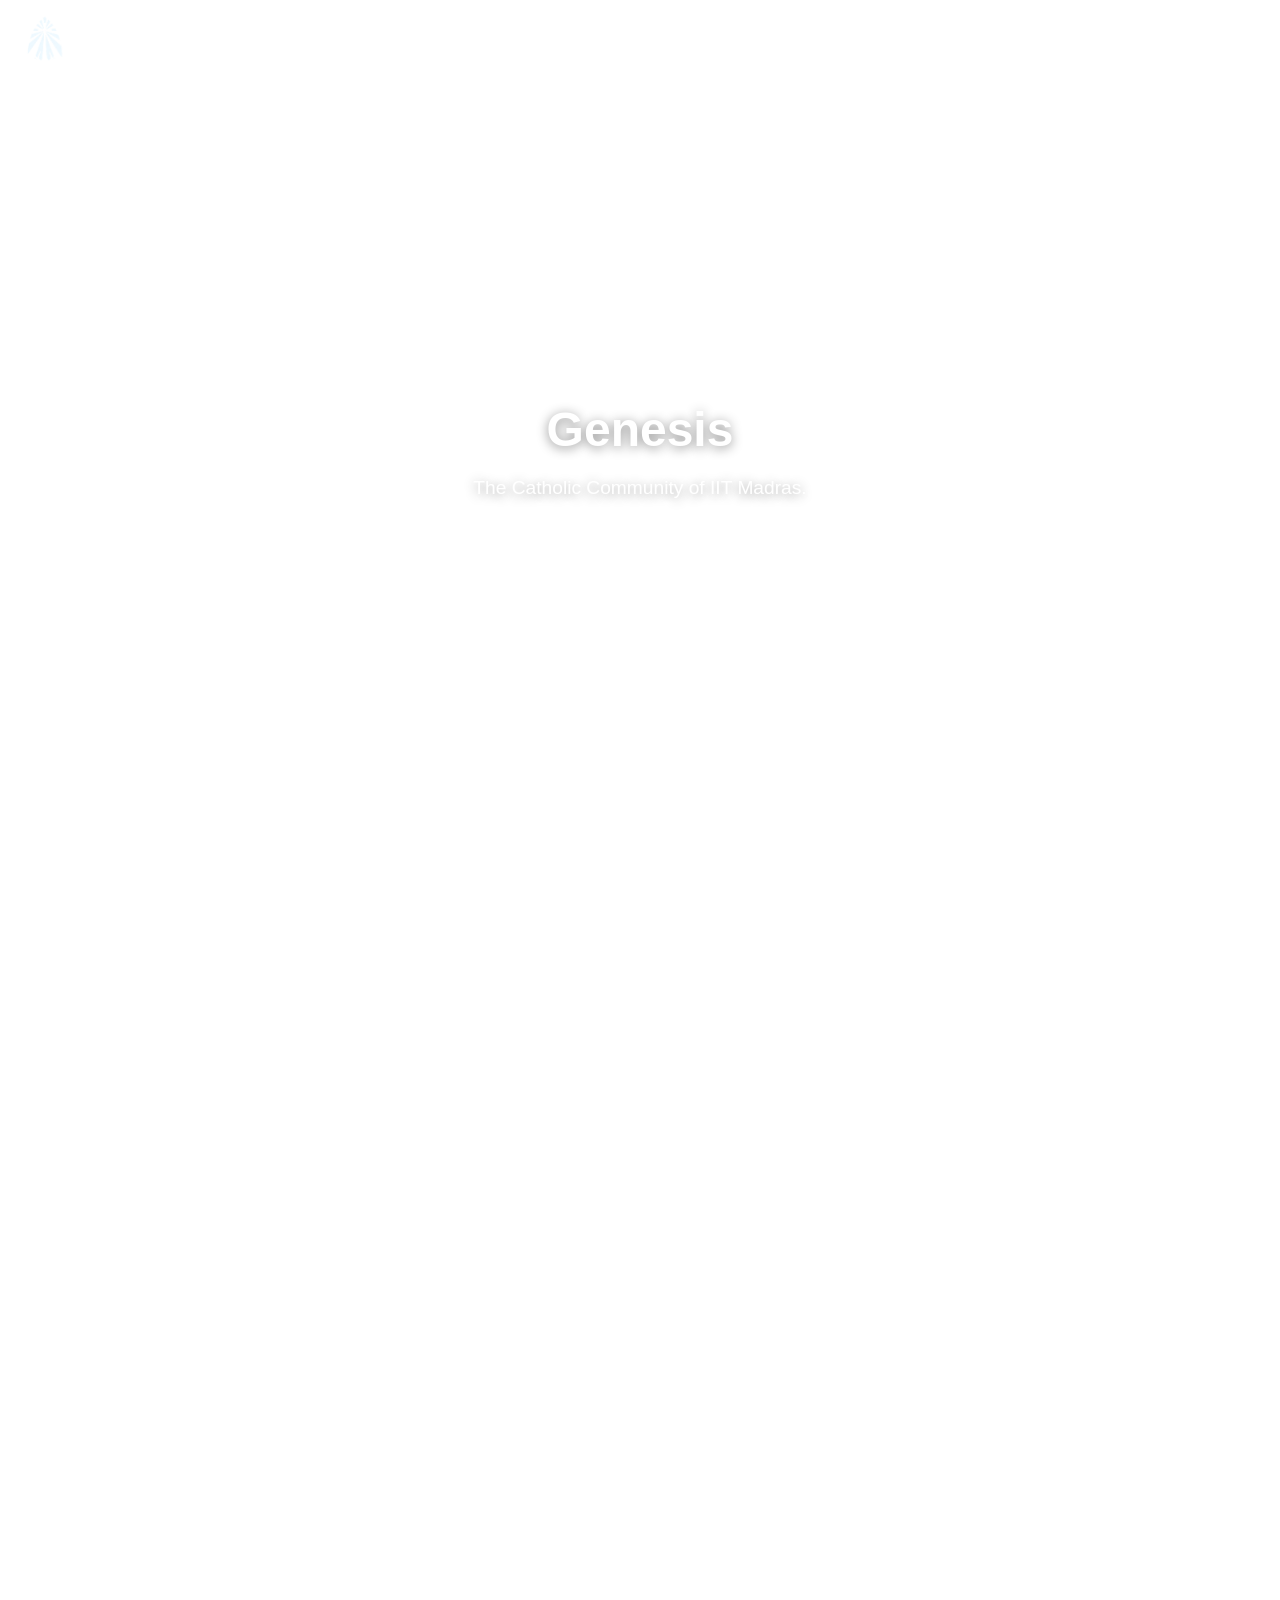
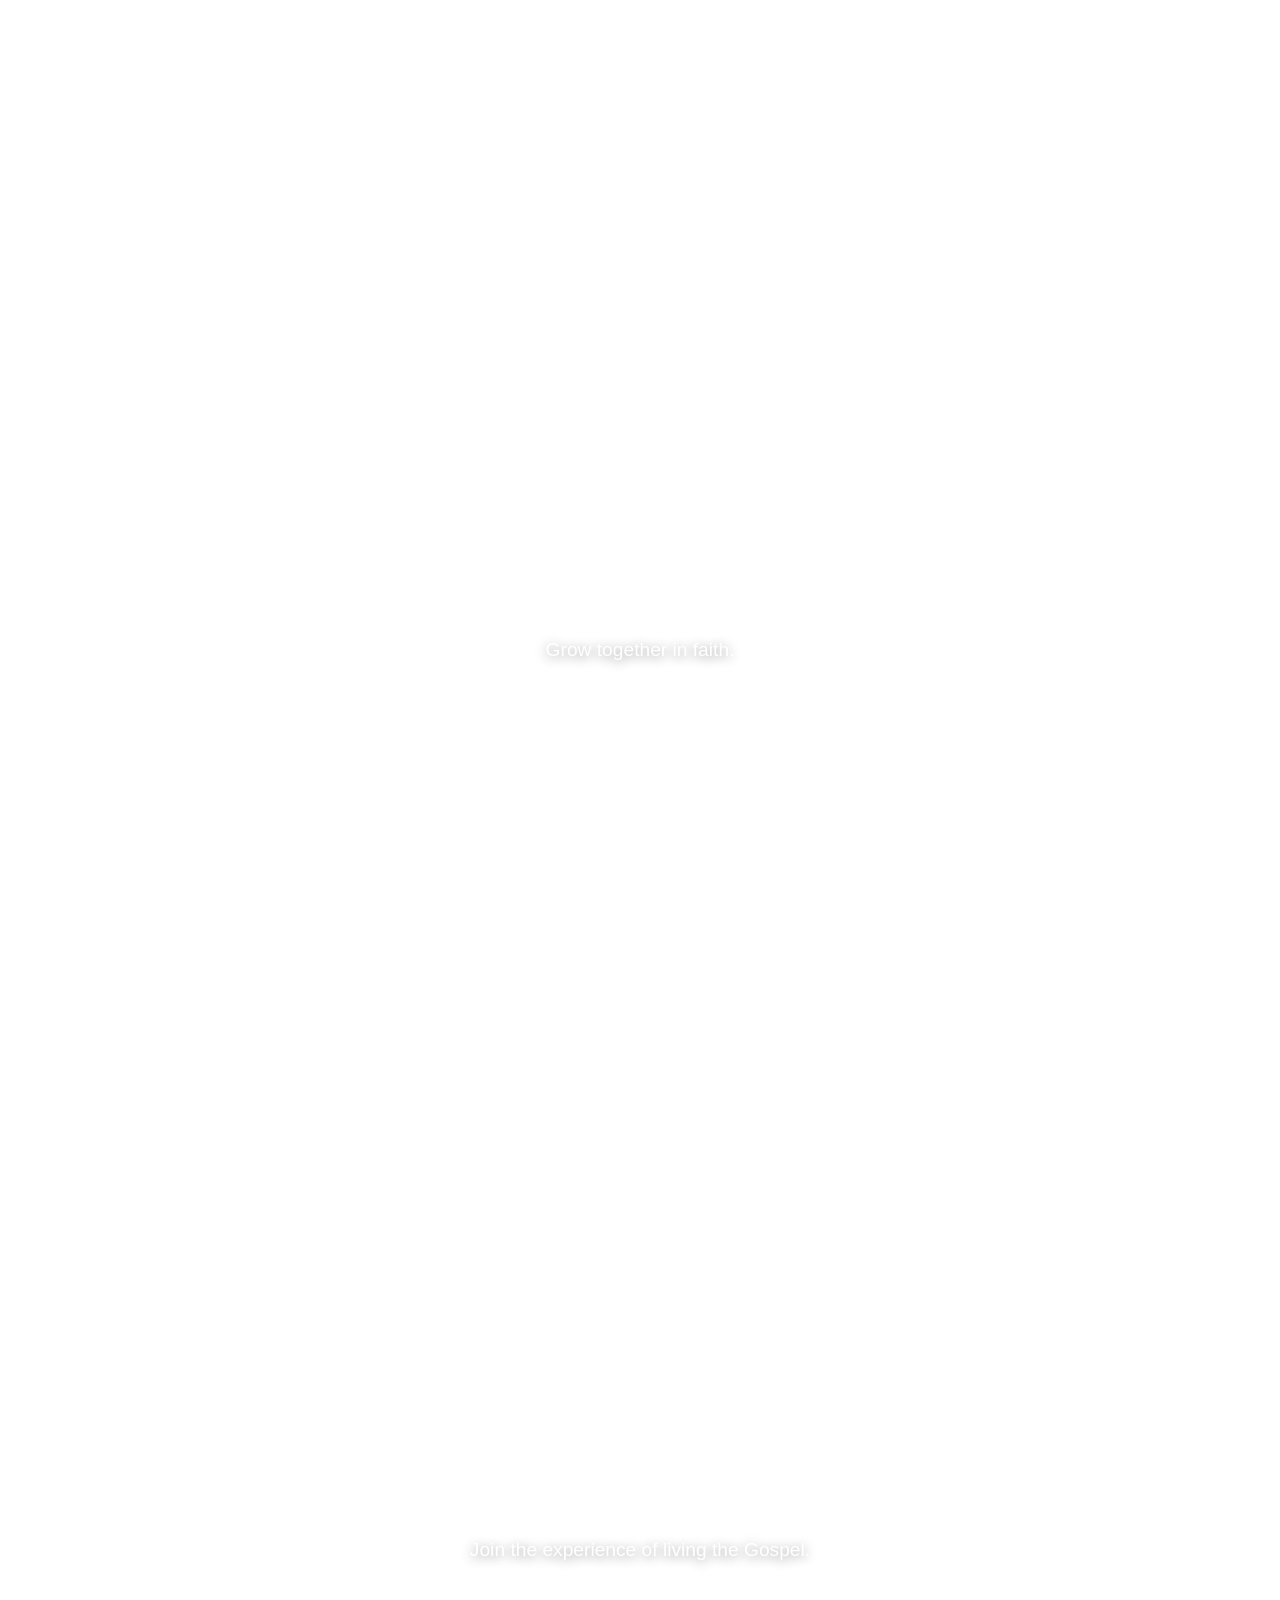
==== commit 53d39e4d: "font increase n logo" ====
--- a/index.html
+++ b/index.html
@@ -28,6 +28,9 @@
 </head>
 <body>
 
+  <!-- Site Logo (fixed top-left, stays put while scrolling) -->
+  <img src="images/logo.png" alt="Genesis" class="site-logo" />
+
   <!-- Navigation Icon -->
   <nav class="navbar">
     <div class="menu-icon" id="menuIcon"><span></span><span></span></div>
@@ -51,13 +54,7 @@
   <section class="hero panel-4">
     <p class="scroll-fade">Join the experience of living the Gospel.</p>
   </section>
-  <section class="hero panel-5"></section>
-
-  <!-- About Section -->
-  <section class="about" id="about">
-    <h2>The Catholic Community of IIT Madras</h2>
-    <p>We at Genesis grow together in Faith, learning, experiencing & building the kingdom of God.</p>
-
+  <section class="hero panel-5" id="about">
     <div class="social-links">
       <a href="#" class="social-icon" aria-label="Instagram" target="_blank" rel="noopener">
         <svg viewBox="0 0 24 24" fill="none" stroke="currentColor" stroke-width="1.5">
--- a/style.css
+++ b/style.css
@@ -25,6 +25,15 @@
   height: 100%;
   font-family: Arial, sans-serif;
   scroll-behavior: smooth;
+}
+
+/* Site logo: fixed to the viewport so it stays put while the page scrolls */
+.site-logo {
+  position: fixed;
+  top: 15px;
+  left: 20px;
+  height: 50px;
+  z-index: 400;
 }
 
 /* Navbar */
@@ -157,6 +166,7 @@
 /* Scroll-triggered fade in/out text (panel-3, panel-4) */
 .scroll-fade {
   opacity: 0;
+  font-size: 2em;
   transition: opacity 1s ease;
 }
 
@@ -179,7 +189,7 @@
 .panel-2 { background-position: 0 -56.25vw; }
 .panel-3 { background-position: 0 -112.5vw; }
 .panel-4 { background-position: 0 -168.75vw; }
-.panel-5 { background-position: 0 -225vw; }
+.panel-5 { background-position: 0 -225vw; position: relative; }
 
 /* Different background colors for each hero section */
 .hero1 { background-color: #1fa7b5; }   
@@ -190,33 +200,7 @@
 .hero6 { background-color: #c15f5c; }
 .hero7 { background-color: #c98243; }
 
-/* About Section */
-.about {
-  background-image: url('images/background_about.jpeg');
-  background-size: cover;
-  background-position: center;
-  background-repeat: no-repeat;
-  height: 100vh;
-  display: flex;
-  flex-direction: column;
-  justify-content: center;
-  align-items: center;
-  text-align: center;
-  padding: 40px;
-  color: white;
-  position: relative;
-}
-.about h2 {
-  font-size: 2em;
-  margin-bottom: 20px;
-}
-.about p {
-  font-size: 1.1em;
-  max-width: 700px;
-  margin: 0 auto;
-}
-
-/* Social icons: bottom-center of the About section */
+/* Social icons: bottom-center of the About section (panel-5) */
 .social-links {
   position: absolute;
   bottom: 30px;
--- a/style.css
+++ b/style.css
@@ -25,6 +25,15 @@
   height: 100%;
   font-family: Arial, sans-serif;
   scroll-behavior: smooth;
+}
+
+/* Site logo: fixed to the viewport so it stays put while the page scrolls */
+.site-logo {
+  position: fixed;
+  top: 15px;
+  left: 20px;
+  height: 50px;
+  z-index: 400;
 }
 
 /* Navbar */
@@ -157,6 +166,7 @@
 /* Scroll-triggered fade in/out text (panel-3, panel-4) */
 .scroll-fade {
   opacity: 0;
+  font-size: 2em;
   transition: opacity 1s ease;
 }
 
@@ -179,7 +189,7 @@
 .panel-2 { background-position: 0 -56.25vw; }
 .panel-3 { background-position: 0 -112.5vw; }
 .panel-4 { background-position: 0 -168.75vw; }
-.panel-5 { background-position: 0 -225vw; }
+.panel-5 { background-position: 0 -225vw; position: relative; }
 
 /* Different background colors for each hero section */
 .hero1 { background-color: #1fa7b5; }   
@@ -190,33 +200,7 @@
 .hero6 { background-color: #c15f5c; }
 .hero7 { background-color: #c98243; }
 
-/* About Section */
-.about {
-  background-image: url('images/background_about.jpeg');
-  background-size: cover;
-  background-position: center;
-  background-repeat: no-repeat;
-  height: 100vh;
-  display: flex;
-  flex-direction: column;
-  justify-content: center;
-  align-items: center;
-  text-align: center;
-  padding: 40px;
-  color: white;
-  position: relative;
-}
-.about h2 {
-  font-size: 2em;
-  margin-bottom: 20px;
-}
-.about p {
-  font-size: 1.1em;
-  max-width: 700px;
-  margin: 0 auto;
-}
-
-/* Social icons: bottom-center of the About section */
+/* Social icons: bottom-center of the About section (panel-5) */
 .social-links {
   position: absolute;
   bottom: 30px;
